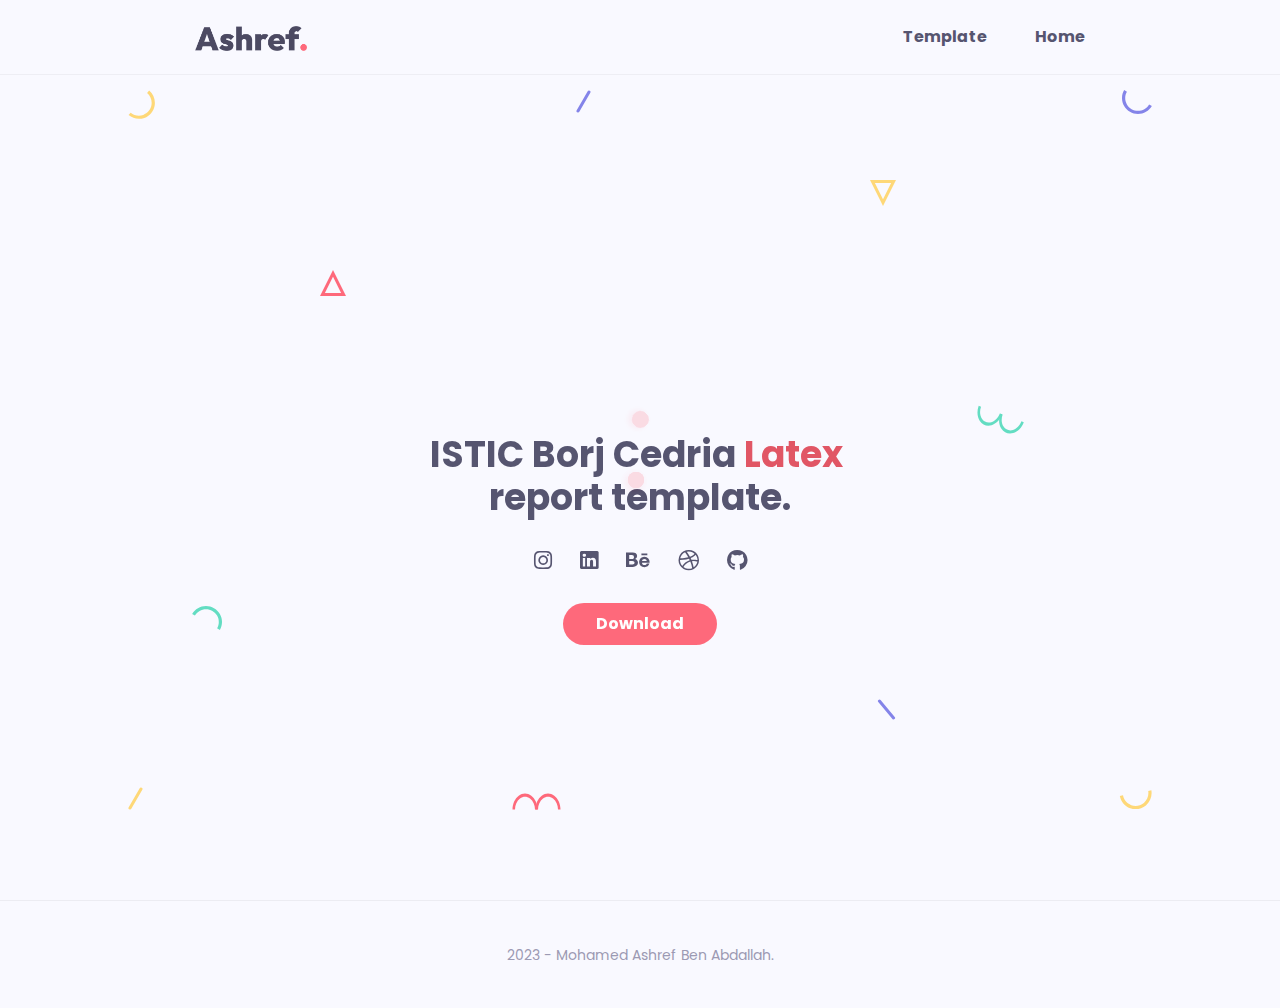
==== istic.html @ b1d351dc "Added link to latex template for istic students." ====
<!DOCTYPE html>
<html lang="en-US">
  <head>
    <meta http-equiv="Content-Type" content="text/html; charset=UTF-8" />
    <meta
      name="viewport"
      content="width=device-width, initial-scale=1, maximum-scale=1"
    />
    <link rel="shortcut icon" type="image/x-icon" href="./images/favicon.png" />

    <!-- Primary Meta Tags -->
    <title>Ashref - Creative developer & Graphic designer</title>
    <meta
      name="title"
      content="Ashref - Creative developer & Graphic designer"
    />
    <meta
      name="description"
      content="My name is Mohamed Ashref Ben Abdallah and I love creating visually stunning and user-friendly web experiences, with exceptional design."
    />

    <!-- Open Graph / Facebook -->
    <meta property="og:type" content="website" />
    <meta property="og:url" content="https://ashref.tn/" />
    <meta
      property="og:title"
      content="Ashref - Creative developer & Graphic designer"
    />
    <meta
      property="og:description"
      content="My name is Mohamed Ashref Ben Abdallah and I love creating visually stunning and user-friendly web experiences, with exceptional design."
    />
    <meta property="og:image" content="https://i.ibb.co/HCXt6bc/og.jpg" />
    <meta property="og:image:url" content="https://i.ibb.co/HCXt6bc/og.jpg" />
    <meta property="og:image:width" content="1200" />
    <meta property="og:image:height" content="614" />
    <!-- Twitter -->
    <meta name="twitter:card" content="summary_large_image" />
    <meta name="twitter:url" content="https://ashref.tn/" />
    <meta
      name="twitter:title"
      content="Ashref - Creative developer & Graphic designer"
    />
    <meta
      name="twitter:description"
      content="My name is Mohamed Ashref Ben Abdallah and I love creating visually stunning and user-friendly web experiences, with exceptional design."
    />
    <meta name="twitter:image:src" content="https://i.ibb.co/HCXt6bc/og.jpg" />

    <!-- STYLESHEETS -->
    <link
      rel="stylesheet"
      href="css/bootstrap.min.css"
      type="text/css"
      media="all"
    />
    <link rel="stylesheet" href="css/all.min.css" type="text/css" media="all" />
    <link
      rel="stylesheet"
      href="css/simple-line-icons.css"
      type="text/css"
      media="all"
    />
    <link rel="stylesheet" href="css/slick.css" type="text/css" media="all" />
    <link rel="stylesheet" href="css/animate.css" type="text/css" media="all" />
    <link
      rel="stylesheet"
      href="css/magnific-popup.css"
      type="text/css"
      media="all"
    />
    <link rel="stylesheet" href="css/style.css" type="text/css" media="all" />

    <!--[if lt IE 9]>
      <script src="https://oss.maxcdn.com/html5shiv/3.7.2/html5shiv.min.js"></script>
      <script src="https://oss.maxcdn.com/respond/1.4.2/respond.min.js"></script>
    <![endif]-->
  </head>

  <body>
    <!-- Preloader -->
    <div id="preloader" class="light">
      <div class="outer">
        <!-- Google Chrome -->
        <div class="infinityChrome">
          <div></div>
          <div></div>
          <div></div>
        </div>

        <!-- Safari and others -->
        <div class="infinity">
          <div>
            <span></span>
          </div>
          <div>
            <span></span>
          </div>
          <div>
            <span></span>
          </div>
        </div>
        <!-- Stuff -->
        <svg xmlns="http://www.w3.org/2000/svg" version="1.1" class="goo-outer">
          <defs>
            <filter id="goo">
              <feGaussianBlur
                in="SourceGraphic"
                stdDeviation="6"
                result="blur"
              />
              <feColorMatrix
                in="blur"
                values="1 0 0 0 0  0 1 0 0 0  0 0 1 0 0  0 0 0 18 -7"
                result="goo"
              />
              <feBlend in="SourceGraphic" in2="goo" />
            </filter>
          </defs>
        </svg>
      </div>
    </div>
    <!-- desktop header -->
    <header class="desktop-header-3 light fixed-top">
      <div class="container">
        <nav class="navbar navbar-expand-lg navbar-dark">
          <a class="navbar-brand" href="./index.html"
            ><img src="images/logo-dark.png" alt="Ashref."
          /></a>
          <button
            aria-controls="navbarNavDropdown"
            aria-expanded="false"
            aria-label="Toggle navigation"
            class="navbar-toggler"
            data-target="#navbarNavDropdown"
            data-toggle="collapse"
            type="button"
          >
            <span class="navbar-toggler-icon"></span>
          </button>
          <div class="collapse navbar-collapse" id="navbarNavDropdown">
            <ul class="navbar-nav ml-auto scrollspy">
              <li class="nav-item">
                <a class="nav-link" href="#home">Template</a>
              </li>
              <li class="nav-item">
                <a href="./index.html" class="nav-link">Home</a>
              </li>
            </ul>
          </div>
        </nav>
      </div>
    </header>

    <!-- main layout -->
    <main class="content-3">
      <!-- !section download -->
      <section id="home" class="home d-flex light align-items-center">
        <div class="container">
          <!-- intro -->
          <div class="intro">
            <!-- lottie animation here -->
            <iframe
              src="https://embed.lottiefiles.com/animation/76120"
              style="border: none; pointer-events: none"
            ></iframe>
            <!-- info -->
            <h1 class="">
              ISTIC Borj Cedria<mark class="text-danger bg-transparent"
                >Latex</mark
              >
              report template.
            </h1>

            <!-- social icons -->
            <ul class="social-icons light list-inline mb-0 mt-4">
              <li class="list-inline-item">
                <a
                  href="https://www.instagram.com/mohamedashrefbna/"
                  target="_blank"
                  ><i class="fab fa-instagram"></i
                ></a>
              </li>
              <li class="list-inline-item">
                <a
                  href="https://www.linkedin.com/in/mohamedashrefbna/"
                  target="_blank"
                  ><i class="fab fa-linkedin"></i
                ></a>
              </li>
              <li class="list-inline-item">
                <a
                  href="https://www.behance.net/mohamedAshrefBna"
                  target="_blank"
                  ><i class="fab fa-behance"></i
                ></a>
              </li>
              <li class="list-inline-item">
                <a href="https://dribbble.com/MohamedAshrefBna" target="_blank"
                  ><i class="fab fa-dribbble"></i
                ></a>
              </li>
              <li class="list-inline-item">
                <a href="https://github.com/Black-Spear" target="_blank"
                  ><i class="fab fa-github"></i
                ></a>
              </li>
            </ul>

            <!-- buttons -->
            <div class="mt-4">
              <a
                href="./images/Template-Rapport-ISTIC.zip"
                target="_blank"
                rel="noopener noreferrer"
                class="btn btn-default"
                >Download</a
              >
            </div>
          </div>

          <!-- !parallax layers -->
          <div class="parallax" data-relative-input="true">
            <svg
              width="27"
              height="29"
              data-depth="0.3"
              class="layer p1"
              xmlns="http://www.w3.org/2000/svg"
            >
              <path
                d="M21.15625.60099c4.37954 3.67487 6.46544 9.40612 5.47254 15.03526-.9929 5.62915-4.91339 10.30141-10.2846 12.25672-5.37122 1.9553-11.3776.89631-15.75715-2.77856l2.05692-2.45134c3.50315 2.93948 8.3087 3.78663 12.60572 2.22284 4.297-1.5638 7.43381-5.30209 8.22768-9.80537.79387-4.50328-.8749-9.08872-4.37803-12.02821L21.15625.60099z"
                fill="#FFD15C"
                fill-rule="evenodd"
              />
            </svg>

            <svg
              width="26"
              height="26"
              data-depth="0.2"
              class="layer p2"
              xmlns="http://www.w3.org/2000/svg"
            >
              <path
                d="M13 3.3541L2.42705 24.5h21.1459L13 3.3541z"
                stroke="#FF4C60"
                stroke-width="3"
                fill="none"
                fill-rule="evenodd"
              />
            </svg>

            <svg
              width="30"
              height="25"
              data-depth="0.3"
              class="layer p3"
              xmlns="http://www.w3.org/2000/svg"
            >
              <path
                d="M.1436 8.9282C3.00213 3.97706 8.2841.92763 14.00013.92796c5.71605.00032 10.9981 3.04992 13.85641 8 2.8583 4.95007 2.8584 11.0491-.00014 16.00024l-2.77128-1.6c2.28651-3.96036 2.28631-8.84002.00011-12.8002-2.2862-3.96017-6.5124-6.40017-11.08513-6.4-4.57271.00018-8.79872 2.43984-11.08524 6.4002l-2.77128-1.6z"
                fill="#44D7B6"
                fill-rule="evenodd"
              />
            </svg>

            <svg
              width="15"
              height="23"
              data-depth="0.6"
              class="layer p4"
              xmlns="http://www.w3.org/2000/svg"
            >
              <rect
                transform="rotate(30 9.86603 10.13397)"
                x="7"
                width="3"
                height="25"
                rx="1.5"
                fill="#FFD15C"
                fill-rule="evenodd"
              />
            </svg>

            <svg
              width="15"
              height="23"
              data-depth="0.2"
              class="layer p5"
              xmlns="http://www.w3.org/2000/svg"
            >
              <rect
                transform="rotate(30 9.86603 10.13397)"
                x="7"
                width="3"
                height="25"
                rx="1.5"
                fill="#6C6CE5"
                fill-rule="evenodd"
              />
            </svg>

            <svg
              width="49"
              height="17"
              data-depth="0.5"
              class="layer p6"
              xmlns="http://www.w3.org/2000/svg"
            >
              <g fill="#FF4C60" fill-rule="evenodd">
                <path
                  d="M.5 16.5c0-5.71709 2.3825-10.99895 6.25-13.8567 3.8675-2.85774 8.6325-2.85774 12.5 0C23.1175 5.50106 25.5 10.78292 25.5 16.5H23c0-4.57303-1.90625-8.79884-5-11.08535-3.09375-2.28652-6.90625-2.28652-10 0C4.90625 7.70116 3 11.92697 3 16.5H.5z"
                />
                <path
                  d="M23.5 16.5c0-5.71709 2.3825-10.99895 6.25-13.8567 3.8675-2.85774 8.6325-2.85774 12.5 0C46.1175 5.50106 48.5 10.78292 48.5 16.5H46c0-4.57303-1.90625-8.79884-5-11.08535-3.09375-2.28652-6.90625-2.28652-10 0-3.09375 2.28651-5 6.51232-5 11.08535h-2.5z"
                />
              </g>
            </svg>

            <svg
              width="26"
              height="26"
              data-depth="0.4"
              class="layer p7"
              xmlns="http://www.w3.org/2000/svg"
            >
              <path
                d="M13 22.6459L2.42705 1.5h21.1459L13 22.6459z"
                stroke="#FFD15C"
                stroke-width="3"
                fill="none"
                fill-rule="evenodd"
              />
            </svg>

            <svg
              width="19"
              height="21"
              data-depth="0.3"
              class="layer p8"
              xmlns="http://www.w3.org/2000/svg"
            >
              <rect
                transform="rotate(-40 6.25252 10.12626)"
                x="7"
                width="3"
                height="25"
                rx="1.5"
                fill="#6C6CE5"
                fill-rule="evenodd"
              />
            </svg>

            <svg
              width="30"
              height="25"
              data-depth="0.3"
              data-depth-y="-1.30"
              class="layer p9"
              xmlns="http://www.w3.org/2000/svg"
            >
              <path
                d="M29.8564 16.0718c-2.85854 4.95114-8.1405 8.00057-13.85654 8.00024-5.71605-.00032-10.9981-3.04992-13.85641-8-2.8583-4.95007-2.8584-11.0491.00014-16.00024l2.77128 1.6c-2.28651 3.96036-2.28631 8.84002-.00011 12.8002 2.2862 3.96017 6.5124 6.40017 11.08513 6.4 4.57271-.00018 8.79872-2.43984 11.08524-6.4002l2.77128 1.6z"
                fill="#6C6CE5"
                fill-rule="evenodd"
              />
            </svg>

            <svg
              width="47"
              height="29"
              data-depth="0.2"
              class="layer p10"
              xmlns="http://www.w3.org/2000/svg"
            >
              <g fill="#44D7B6" fill-rule="evenodd">
                <path
                  d="M46.78878 17.19094c-1.95535 5.3723-6.00068 9.52077-10.61234 10.8834-4.61167 1.36265-9.0893-.26708-11.74616-4.27524-2.65686-4.00817-3.08917-9.78636-1.13381-15.15866l2.34923.85505c-1.56407 4.29724-1.2181 8.92018.90705 12.12693 2.12514 3.20674 5.70772 4.5107 9.39692 3.4202 3.68921-1.0905 6.92581-4.40949 8.48988-8.70673l2.34923.85505z"
                />
                <path
                  d="M25.17585 9.32448c-1.95535 5.3723-6.00068 9.52077-10.61234 10.8834-4.61167 1.36264-9.0893-.26708-11.74616-4.27525C.16049 11.92447-.27182 6.14628 1.68354.77398l2.34923.85505c-1.56407 4.29724-1.2181 8.92018.90705 12.12692 2.12514 3.20675 5.70772 4.5107 9.39692 3.4202 3.68921-1.0905 6.92581-4.40948 8.48988-8.70672l2.34923.85505z"
                />
              </g>
            </svg>

            <svg
              width="33"
              height="20"
              data-depth="0.5"
              class="layer p11"
              xmlns="http://www.w3.org/2000/svg"
            >
              <path
                d="M32.36774.34317c.99276 5.63023-1.09332 11.3614-5.47227 15.03536-4.37895 3.67396-10.3855 4.73307-15.75693 2.77837C5.76711 16.2022 1.84665 11.53014.8539 5.8999l3.15139-.55567c.7941 4.50356 3.93083 8.24147 8.22772 9.8056 4.29688 1.56413 9.10275.71673 12.60554-2.2227C28.34133 9.98771 30.01045 5.4024 29.21635.89884l3.15139-.55567z"
                fill="#FFD15C"
                fill-rule="evenodd"
              />
            </svg>
          </div>
        </div>
      </section>

      <div class="spacer" data-height="96"></div>

      <footer class="footer light">
        <div class="container">
          <span class="copyright">2023 - Mohamed Ashref Ben Abdallah.</span>
        </div>
      </footer>
    </main>

    <!-- Go to top button -->
    <a href="javascript:" id="return-to-top"><i class="fas fa-arrow-up"></i></a>

    <!-- SCRIPTS -->
    <script src="js/jquery-1.12.3.min.js"></script>
    <script src="js/jquery.easing.min.js"></script>
    <script src="js/jquery.waypoints.min.js"></script>
    <script src="js/jquery.counterup.min.js"></script>
    <script src="js/popper.min.js"></script>
    <script src="js/bootstrap.min.js"></script>
    <script src="js/isotope.pkgd.min.js"></script>
    <script src="js/infinite-scroll.min.js"></script>
    <script src="js/imagesloaded.pkgd.min.js"></script>
    <script src="js/slick.min.js"></script>
    <script src="js/contact.js"></script>
    <script src="js/validator.js"></script>
    <script src="js/wow.min.js"></script>
    <script src="js/morphext.min.js"></script>
    <script src="js/parallax.min.js"></script>
    <script src="js/jquery.magnific-popup.min.js"></script>
    <script src="js/custom.js"></script>
  </body>
</html>
---- css/simple-line-icons.css ----
@font-face {
  font-family: 'simple-line-icons';
  src: url('../fonts/Simple-Line-Icons.eot?v=2.4.0');
  src: url('../fonts/Simple-Line-Icons.eot?v=2.4.0#iefix') format('embedded-opentype'), url('../fonts/Simple-Line-Icons.woff2?v=2.4.0') format('woff2'), url('../fonts/Simple-Line-Icons.ttf?v=2.4.0') format('truetype'), url('../fonts/Simple-Line-Icons.woff?v=2.4.0') format('woff'), url('../fonts/Simple-Line-Icons.svg?v=2.4.0#simple-line-icons') format('svg');
  font-weight: normal;
  font-style: normal;
}
/*
 Use the following CSS code if you want to have a class per icon.
 Instead of a list of all class selectors, you can use the generic [class*="icon-"] selector, but it's slower:
*/
.icon-user,
.icon-people,
.icon-user-female,
.icon-user-follow,
.icon-user-following,
.icon-user-unfollow,
.icon-login,
.icon-logout,
.icon-emotsmile,
.icon-phone,
.icon-call-end,
.icon-call-in,
.icon-call-out,
.icon-map,
.icon-location-pin,
.icon-direction,
.icon-directions,
.icon-compass,
.icon-layers,
.icon-menu,
.icon-list,
.icon-options-vertical,
.icon-options,
.icon-arrow-down,
.icon-arrow-left,
.icon-arrow-right,
.icon-arrow-up,
.icon-arrow-up-circle,
.icon-arrow-left-circle,
.icon-arrow-right-circle,
.icon-arrow-down-circle,
.icon-check,
.icon-clock,
.icon-plus,
.icon-minus,
.icon-close,
.icon-event,
.icon-exclamation,
.icon-organization,
.icon-trophy,
.icon-screen-smartphone,
.icon-screen-desktop,
.icon-plane,
.icon-notebook,
.icon-mustache,
.icon-mouse,
.icon-magnet,
.icon-energy,
.icon-disc,
.icon-cursor,
.icon-cursor-move,
.icon-crop,
.icon-chemistry,
.icon-speedometer,
.icon-shield,
.icon-screen-tablet,
.icon-magic-wand,
.icon-hourglass,
.icon-graduation,
.icon-ghost,
.icon-game-controller,
.icon-fire,
.icon-eyeglass,
.icon-envelope-open,
.icon-envelope-letter,
.icon-bell,
.icon-badge,
.icon-anchor,
.icon-wallet,
.icon-vector,
.icon-speech,
.icon-puzzle,
.icon-printer,
.icon-present,
.icon-playlist,
.icon-pin,
.icon-picture,
.icon-handbag,
.icon-globe-alt,
.icon-globe,
.icon-folder-alt,
.icon-folder,
.icon-film,
.icon-feed,
.icon-drop,
.icon-drawer,
.icon-docs,
.icon-doc,
.icon-diamond,
.icon-cup,
.icon-calculator,
.icon-bubbles,
.icon-briefcase,
.icon-book-open,
.icon-basket-loaded,
.icon-basket,
.icon-bag,
.icon-action-undo,
.icon-action-redo,
.icon-wrench,
.icon-umbrella,
.icon-trash,
.icon-tag,
.icon-support,
.icon-frame,
.icon-size-fullscreen,
.icon-size-actual,
.icon-shuffle,
.icon-share-alt,
.icon-share,
.icon-rocket,
.icon-question,
.icon-pie-chart,
.icon-pencil,
.icon-note,
.icon-loop,
.icon-home,
.icon-grid,
.icon-graph,
.icon-microphone,
.icon-music-tone-alt,
.icon-music-tone,
.icon-earphones-alt,
.icon-earphones,
.icon-equalizer,
.icon-like,
.icon-dislike,
.icon-control-start,
.icon-control-rewind,
.icon-control-play,
.icon-control-pause,
.icon-control-forward,
.icon-control-end,
.icon-volume-1,
.icon-volume-2,
.icon-volume-off,
.icon-calendar,
.icon-bulb,
.icon-chart,
.icon-ban,
.icon-bubble,
.icon-camrecorder,
.icon-camera,
.icon-cloud-download,
.icon-cloud-upload,
.icon-envelope,
.icon-eye,
.icon-flag,
.icon-heart,
.icon-info,
.icon-key,
.icon-link,
.icon-lock,
.icon-lock-open,
.icon-magnifier,
.icon-magnifier-add,
.icon-magnifier-remove,
.icon-paper-clip,
.icon-paper-plane,
.icon-power,
.icon-refresh,
.icon-reload,
.icon-settings,
.icon-star,
.icon-symbol-female,
.icon-symbol-male,
.icon-target,
.icon-credit-card,
.icon-paypal,
.icon-social-tumblr,
.icon-social-twitter,
.icon-social-facebook,
.icon-social-instagram,
.icon-social-linkedin,
.icon-social-pinterest,
.icon-social-github,
.icon-social-google,
.icon-social-reddit,
.icon-social-skype,
.icon-social-dribbble,
.icon-social-behance,
.icon-social-foursqare,
.icon-social-soundcloud,
.icon-social-spotify,
.icon-social-stumbleupon,
.icon-social-youtube,
.icon-social-dropbox,
.icon-social-vkontakte,
.icon-social-steam {
  font-family: 'simple-line-icons';
  speak: none;
  font-style: normal;
  font-weight: normal;
  font-variant: normal;
  text-transform: none;
  line-height: 1;
  /* Better Font Rendering =========== */
  -webkit-font-smoothing: antialiased;
  -moz-osx-font-smoothing: grayscale;
}
.icon-user:before {
  content: "\e005";
}
.icon-people:before {
  content: "\e001";
}
.icon-user-female:before {
  content: "\e000";
}
.icon-user-follow:before {
  content: "\e002";
}
.icon-user-following:before {
  content: "\e003";
}
.icon-user-unfollow:before {
  content: "\e004";
}
.icon-login:before {
  content: "\e066";
}
.icon-logout:before {
  content: "\e065";
}
.icon-emotsmile:before {
  content: "\e021";
}
.icon-phone:before {
  content: "\e600";
}
.icon-call-end:before {
  content: "\e048";
}
.icon-call-in:before {
  content: "\e047";
}
.icon-call-out:before {
  content: "\e046";
}
.icon-map:before {
  content: "\e033";
}
.icon-location-pin:before {
  content: "\e096";
}
.icon-direction:before {
  content: "\e042";
}
.icon-directions:before {
  content: "\e041";
}
.icon-compass:before {
  content: "\e045";
}
.icon-layers:before {
  content: "\e034";
}
.icon-menu:before {
  content: "\e601";
}
.icon-list:before {
  content: "\e067";
}
.icon-options-vertical:before {
  content: "\e602";
}
.icon-options:before {
  content: "\e603";
}
.icon-arrow-down:before {
  content: "\e604";
}
.icon-arrow-left:before {
  content: "\e605";
}
.icon-arrow-right:before {
  content: "\e606";
}
.icon-arrow-up:before {
  content: "\e607";
}
.icon-arrow-up-circle:before {
  content: "\e078";
}
.icon-arrow-left-circle:before {
  content: "\e07a";
}
.icon-arrow-right-circle:before {
  content: "\e079";
}
.icon-arrow-down-circle:before {
  content: "\e07b";
}
.icon-check:before {
  content: "\e080";
}
.icon-clock:before {
  content: "\e081";
}
.icon-plus:before {
  content: "\e095";
}
.icon-minus:before {
  content: "\e615";
}
.icon-close:before {
  content: "\e082";
}
.icon-event:before {
  content: "\e619";
}
.icon-exclamation:before {
  content: "\e617";
}
.icon-organization:before {
  content: "\e616";
}
.icon-trophy:before {
  content: "\e006";
}
.icon-screen-smartphone:before {
  content: "\e010";
}
.icon-screen-desktop:before {
  content: "\e011";
}
.icon-plane:before {
  content: "\e012";
}
.icon-notebook:before {
  content: "\e013";
}
.icon-mustache:before {
  content: "\e014";
}
.icon-mouse:before {
  content: "\e015";
}
.icon-magnet:before {
  content: "\e016";
}
.icon-energy:before {
  content: "\e020";
}
.icon-disc:before {
  content: "\e022";
}
.icon-cursor:before {
  content: "\e06e";
}
.icon-cursor-move:before {
  content: "\e023";
}
.icon-crop:before {
  content: "\e024";
}
.icon-chemistry:before {
  content: "\e026";
}
.icon-speedometer:before {
  content: "\e007";
}
.icon-shield:before {
  content: "\e00e";
}
.icon-screen-tablet:before {
  content: "\e00f";
}
.icon-magic-wand:before {
  content: "\e017";
}
.icon-hourglass:before {
  content: "\e018";
}
.icon-graduation:before {
  content: "\e019";
}
.icon-ghost:before {
  content: "\e01a";
}
.icon-game-controller:before {
  content: "\e01b";
}
.icon-fire:before {
  content: "\e01c";
}
.icon-eyeglass:before {
  content: "\e01d";
}
.icon-envelope-open:before {
  content: "\e01e";
}
.icon-envelope-letter:before {
  content: "\e01f";
}
.icon-bell:before {
  content: "\e027";
}
.icon-badge:before {
  content: "\e028";
}
.icon-anchor:before {
  content: "\e029";
}
.icon-wallet:before {
  content: "\e02a";
}
.icon-vector:before {
  content: "\e02b";
}
.icon-speech:before {
  content: "\e02c";
}
.icon-puzzle:before {
  content: "\e02d";
}
.icon-printer:before {
  content: "\e02e";
}
.icon-present:before {
  content: "\e02f";
}
.icon-playlist:before {
  content: "\e030";
}
.icon-pin:before {
  content: "\e031";
}
.icon-picture:before {
  content: "\e032";
}
.icon-handbag:before {
  content: "\e035";
}
.icon-globe-alt:before {
  content: "\e036";
}
.icon-globe:before {
  content: "\e037";
}
.icon-folder-alt:before {
  content: "\e039";
}
.icon-folder:before {
  content: "\e089";
}
.icon-film:before {
  content: "\e03a";
}
.icon-feed:before {
  content: "\e03b";
}
.icon-drop:before {
  content: "\e03e";
}
.icon-drawer:before {
  content: "\e03f";
}
.icon-docs:before {
  content: "\e040";
}
.icon-doc:before {
  content: "\e085";
}
.icon-diamond:before {
  content: "\e043";
}
.icon-cup:before {
  content: "\e044";
}
.icon-calculator:before {
  content: "\e049";
}
.icon-bubbles:before {
  content: "\e04a";
}
.icon-briefcase:before {
  content: "\e04b";
}
.icon-book-open:before {
  content: "\e04c";
}
.icon-basket-loaded:before {
  content: "\e04d";
}
.icon-basket:before {
  content: "\e04e";
}
.icon-bag:before {
  content: "\e04f";
}
.icon-action-undo:before {
  content: "\e050";
}
.icon-action-redo:before {
  content: "\e051";
}
.icon-wrench:before {
  content: "\e052";
}
.icon-umbrella:before {
  content: "\e053";
}
.icon-trash:before {
  content: "\e054";
}
.icon-tag:before {
  content: "\e055";
}
.icon-support:before {
  content: "\e056";
}
.icon-frame:before {
  content: "\e038";
}
.icon-size-fullscreen:before {
  content: "\e057";
}
.icon-size-actual:before {
  content: "\e058";
}
.icon-shuffle:before {
  content: "\e059";
}
.icon-share-alt:before {
  content: "\e05a";
}
.icon-share:before {
  content: "\e05b";
}
.icon-rocket:before {
  content: "\e05c";
}
.icon-question:before {
  content: "\e05d";
}
.icon-pie-chart:before {
  content: "\e05e";
}
.icon-pencil:before {
  content: "\e05f";
}
.icon-note:before {
  content: "\e060";
}
.icon-loop:before {
  content: "\e064";
}
.icon-home:before {
  content: "\e069";
}
.icon-grid:before {
  content: "\e06a";
}
.icon-graph:before {
  content: "\e06b";
}
.icon-microphone:before {
  content: "\e063";
}
.icon-music-tone-alt:before {
  content: "\e061";
}
.icon-music-tone:before {
  content: "\e062";
}
.icon-earphones-alt:before {
  content: "\e03c";
}
.icon-earphones:before {
  content: "\e03d";
}
.icon-equalizer:before {
  content: "\e06c";
}
.icon-like:before {
  content: "\e068";
}
.icon-dislike:before {
  content: "\e06d";
}
.icon-control-start:before {
  content: "\e06f";
}
.icon-control-rewind:before {
  content: "\e070";
}
.icon-control-play:before {
  content: "\e071";
}
.icon-control-pause:before {
  content: "\e072";
}
.icon-control-forward:before {
  content: "\e073";
}
.icon-control-end:before {
  content: "\e074";
}
.icon-volume-1:before {
  content: "\e09f";
}
.icon-volume-2:before {
  content: "\e0a0";
}
.icon-volume-off:before {
  content: "\e0a1";
}
.icon-calendar:before {
  content: "\e075";
}
.icon-bulb:before {
  content: "\e076";
}
.icon-chart:before {
  content: "\e077";
}
.icon-ban:before {
  content: "\e07c";
}
.icon-bubble:before {
  content: "\e07d";
}
.icon-camrecorder:before {
  content: "\e07e";
}
.icon-camera:before {
  content: "\e07f";
}
.icon-cloud-download:before {
  content: "\e083";
}
.icon-cloud-upload:before {
  content: "\e084";
}
.icon-envelope:before {
  content: "\e086";
}
.icon-eye:before {
  content: "\e087";
}
.icon-flag:before {
  content: "\e088";
}
.icon-heart:before {
  content: "\e08a";
}
.icon-info:before {
  content: "\e08b";
}
.icon-key:before {
  content: "\e08c";
}
.icon-link:before {
  content: "\e08d";
}
.icon-lock:before {
  content: "\e08e";
}
.icon-lock-open:before {
  content: "\e08f";
}
.icon-magnifier:before {
  content: "\e090";
}
.icon-magnifier-add:before {
  content: "\e091";
}
.icon-magnifier-remove:before {
  content: "\e092";
}
.icon-paper-clip:before {
  content: "\e093";
}
.icon-paper-plane:before {
  content: "\e094";
}
.icon-power:before {
  content: "\e097";
}
.icon-refresh:before {
  content: "\e098";
}
.icon-reload:before {
  content: "\e099";
}
.icon-settings:before {
  content: "\e09a";
}
.icon-star:before {
  content: "\e09b";
}
.icon-symbol-female:before {
  content: "\e09c";
}
.icon-symbol-male:before {
  content: "\e09d";
}
.icon-target:before {
  content: "\e09e";
}
.icon-credit-card:before {
  content: "\e025";
}
.icon-paypal:before {
  content: "\e608";
}
.icon-social-tumblr:before {
  content: "\e00a";
}
.icon-social-twitter:before {
  content: "\e009";
}
.icon-social-facebook:before {
  content: "\e00b";
}
.icon-social-instagram:before {
  content: "\e609";
}
.icon-social-linkedin:before {
  content: "\e60a";
}
.icon-social-pinterest:before {
  content: "\e60b";
}
.icon-social-github:before {
  content: "\e60c";
}
.icon-social-google:before {
  content: "\e60d";
}
.icon-social-reddit:before {
  content: "\e60e";
}
.icon-social-skype:before {
  content: "\e60f";
}
.icon-social-dribbble:before {
  content: "\e00d";
}
.icon-social-behance:before {
  content: "\e610";
}
.icon-social-foursqare:before {
  content: "\e611";
}
.icon-social-soundcloud:before {
  content: "\e612";
}
.icon-social-spotify:before {
  content: "\e613";
}
.icon-social-stumbleupon:before {
  content: "\e614";
}
.icon-social-youtube:before {
  content: "\e008";
}
.icon-social-dropbox:before {
  content: "\e00c";
}
.icon-social-vkontakte:before {
  content: "\e618";
}
.icon-social-steam:before {
  content: "\e620";
}
---- css/style.css ----
@charset "UTF-8";
@import url("https://fonts.googleapis.com/css2?family=Poppins:ital,wght@0,100;0,200;0,300;0,400;0,500;0,600;0,700;0,800;0,900;1,100;1,200;1,300;1,400;1,500;1,600;1,700;1,800;1,900&display=swap");
@import url("https://fonts.googleapis.com/css?family=Rubik:300,300i,400,400i,500,500i,700,700i,900,900i&display=swap&subset=cyrillic");

/*=================================================================*/
/*                      BASE                              
/*=================================================================*/
* {
  margin: 0;
  padding: 0;
}

html {
  margin: 0 !important;
  overflow: auto !important;
}

body {
  color: #5e5c7f;
  background-color: #f9f9ff;
  font-family: "Poppins", sans-serif !important;
  font-size: 16px;
  line-height: 1.7;
  overflow-x: hidden;
  -webkit-font-smoothing: antialiased;
  -moz-osx-font-smoothing: grayscale;
}

img {
  max-width: 100%;
  height: auto;
}

.text-center {
  text-align: center;
}

.text-left {
  text-align: left;
}

.text-right {
  text-align: right;
}

.relative {
  position: relative;
}

/*=================================================================*/
/*                      TYPOGRAPHY                              
/*=================================================================*/
h1,
h2,
h3,
h4,
h5,
h6 {
  color: #454360;
  font-family: "Poppins", sans-serif;
  font-weight: 700;
  margin: 20px 0;
}

h1 {
  font-size: 36px;
}

h2 {
  font-size: 28px;
}

h3 {
  font-size: 24px;
}

h4 {
  font-size: 18px;
}

a {
  color: #ff4c60;
  outline: 0;
  -webkit-transition: all 0.3s ease-in-out;
  -moz-transition: all 0.3s ease-in-out;
  transition: all 0.3s ease-in-out;
}
a:hover {
  color: #353353;
  text-decoration: none;
}
a:focus {
  outline: 0;
}

blockquote {
  padding: 20px 20px;
  margin: 0 0 20px;
  font-size: 16px;
  background: #f7f7f7;
  border-radius: 10px;
}

blockquote p {
  line-height: 1.6;
}

/* === Pre === */
pre {
  display: block;
  padding: 9.5px;
  margin: 0 0 10px;
  font-size: 13px;
  line-height: 1.42857143;
  color: #333;
  word-break: break-all;
  word-wrap: break-word;
  background-color: #f5f5f5;
  border: 1px solid #ccc;
  border-radius: 0;
}

/*=================================================================*/
/*                      PRELOADER                              
/*=================================================================*/
.infinity {
  width: 120px;
  height: 60px;
  position: relative;
}
.infinity div,
.infinity span {
  position: absolute;
}
.infinity div {
  top: 0;
  left: 50%;
  width: 60px;
  height: 60px;
  animation: rotate 6.9s linear infinite;
}
.infinity div span {
  left: -8px;
  top: 50%;
  margin: -8px 0 0 0;
  width: 16px;
  height: 16px;
  display: block;
  background: #ff4c60;
  box-shadow: 2px 2px 8px rgba(255, 76, 96, 0.09);
  border-radius: 50%;
  transform: rotate(90deg);
  animation: move 6.9s linear infinite;
}
.infinity div span:before,
.infinity div span:after {
  content: "";
  position: absolute;
  display: block;
  border-radius: 50%;
  width: 14px;
  height: 14px;
  background: inherit;
  top: 50%;
  left: 50%;
  margin: -7px 0 0 -7px;
  box-shadow: inherit;
}
.infinity div span:before {
  animation: drop1 0.8s linear infinite;
}
.infinity div span:after {
  animation: drop2 0.8s linear infinite 0.4s;
}
.infinity div:nth-child(2) {
  animation-delay: -2.3s;
}
.infinity div:nth-child(2) span {
  animation-delay: -2.3s;
}
.infinity div:nth-child(3) {
  animation-delay: -4.6s;
}
.infinity div:nth-child(3) span {
  animation-delay: -4.6s;
}

.infinityChrome {
  width: 128px;
  height: 60px;
}
.infinityChrome div {
  position: absolute;
  width: 16px;
  height: 16px;
  background: #ff4c60;
  box-shadow: 2px 2px 8px rgba(255, 76, 96, 0.09);
  border-radius: 50%;
  animation: moveSvg 6.9s linear infinite;
  -webkit-filter: url(#goo);
  filter: url(#goo);
  transform: scaleX(-1);
  offset-path: path(
    "M64.3636364,29.4064278 C77.8909091,43.5203348 84.4363636,56 98.5454545,56 C112.654545,56 124,44.4117395 124,30.0006975 C124,15.5896556 112.654545,3.85282763 98.5454545,4.00139508 C84.4363636,4.14996252 79.2,14.6982509 66.4,29.4064278 C53.4545455,42.4803627 43.5636364,56 29.4545455,56 C15.3454545,56 4,44.4117395 4,30.0006975 C4,15.5896556 15.3454545,4.00139508 29.4545455,4.00139508 C43.5636364,4.00139508 53.1636364,17.8181672 64.3636364,29.4064278 Z"
  );
}
.infinityChrome div:before,
.infinityChrome div:after {
  content: "";
  position: absolute;
  display: block;
  border-radius: 50%;
  width: 14px;
  height: 14px;
  background: inherit;
  top: 50%;
  left: 50%;
  margin: -7px 0 0 -7px;
  box-shadow: inherit;
}
.infinityChrome div:before {
  animation: drop1 0.8s linear infinite;
}
.infinityChrome div:after {
  animation: drop2 0.8s linear infinite 0.4s;
}
.infinityChrome div:nth-child(2) {
  animation-delay: -2.3s;
}
.infinityChrome div:nth-child(3) {
  animation-delay: -4.6s;
}

@keyframes moveSvg {
  0% {
    offset-distance: 0%;
  }
  25% {
    background: #6c6ce5;
  }
  75% {
    background: #ffd15c;
  }
  100% {
    offset-distance: 100%;
  }
}
@keyframes rotate {
  50% {
    transform: rotate(360deg);
    margin-left: 0;
  }
  50.0001%,
  100% {
    margin-left: -60px;
  }
}
@keyframes move {
  0%,
  50% {
    left: -8px;
  }
  25% {
    background: #ffd15c;
  }
  75% {
    background: #6c6ce5;
  }
  50.0001%,
  100% {
    left: auto;
    right: -8px;
  }
}
@keyframes drop1 {
  100% {
    transform: translate(32px, 8px) scale(0);
  }
}
@keyframes drop2 {
  0% {
    transform: translate(0, 0) scale(0.9);
  }
  100% {
    transform: translate(32px, -8px) scale(0);
  }
}
#preloader {
  background: #353353;
  height: 100%;
  position: fixed;
  width: 100%;
  z-index: 1031;
}
#preloader .outer {
  position: absolute;
  top: 50%;
  left: 50%;
  transform: translate(-50%, -50%);
}
#preloader.light {
  background: #f9f9ff;
}

.goo-outer {
  display: none;
}

/*=================================================================*/
/*                      HEADER                              
/*=================================================================*/
header.desktop-header-1 {
  color: #fff;
  border-right: solid 1px rgba(255, 255, 255, 0.1);
  background: #353353;
  padding: 50px 40px 40px;
  position: fixed;
  left: 0;
  overflow-y: auto;
  overflow-x: hidden;
  height: 100vh;
  min-height: 100vh;
  top: 0;
  width: 290px;
  z-index: 1;
  -webkit-transform: translateX(0);
  -moz-transform: translateX(0);
  -ms-transform: translateX(0);
  -o-transform: translateX(0);
  transform: translateX(0);
  -webkit-transition: all 0.3s ease-in-out;
  -moz-transition: all 0.3s ease-in-out;
  transition: all 0.3s ease-in-out;
  /* === Vertical Menu === */
  /* === Submenu === */
}
header.desktop-header-1.open {
  -webkit-transform: translateX(0);
  -moz-transform: translateX(0);
  -ms-transform: translateX(0);
  -o-transform: translateX(0);
  transform: translateX(0);
}
header.desktop-header-1 .vertical-menu {
  list-style: none;
  padding: 0;
  margin-bottom: 130px;
  margin-top: 130px;
}
header.desktop-header-1 .vertical-menu li.openmenu > a {
  color: #000;
}
header.desktop-header-1 .vertical-menu li.openmenu .switch {
  -webkit-transform: rotate(45deg);
  -moz-transform: rotate(45deg);
  -ms-transform: rotate(45deg);
  -o-transform: rotate(45deg);
  transform: rotate(45deg);
}
header.desktop-header-1 .vertical-menu li {
  padding: 8px 0;
  position: relative;
  list-style: none;
  -webkit-transition: all 0.2s ease-in-out;
  -moz-transition: all 0.2s ease-in-out;
  transition: all 0.2s ease-in-out;
}
header.desktop-header-1 .vertical-menu li a:hover {
  color: #ffd15c;
}
header.desktop-header-1 .vertical-menu li i {
  color: #ffd15c;
  margin-right: 20px;
}
header.desktop-header-1 .vertical-menu li .switch {
  font-size: 30px;
  display: inline-block;
  padding: 0 14px;
  line-height: 1;
  cursor: pointer;
  color: #000;
  position: absolute;
  top: 24px;
  -webkit-transform: rotate(0deg);
  -moz-transform: rotate(0deg);
  -ms-transform: rotate(0deg);
  -o-transform: rotate(0deg);
  transform: rotate(0deg);
  -webkit-transition: all 0.2s ease-in-out;
  -moz-transition: all 0.2s ease-in-out;
  transition: all 0.2s ease-in-out;
  -webkit-backface-visibility: hidden;
}
header.desktop-header-1 .vertical-menu li a {
  color: #fff;
  font-family: "Poppins", sans-serif;
  font-size: 16px;
  font-weight: 700;
  width: 100%;
  text-decoration: none;
  position: relative;
}
header.desktop-header-1 .vertical-menu li a.nav-link {
  display: initial;
  padding: 0;
}
header.desktop-header-1 .vertical-menu li .nav-link.active {
  color: #ffd15c;
}
header.desktop-header-1 .submenu {
  display: none;
  padding: 0;
}
header.desktop-header-1 .submenu li a {
  color: #000;
  font-size: 18px;
  font-weight: 700;
}
header.desktop-header-1 .submenu li a:after {
  height: 3px;
}
header.desktop-header-1 .submenu li a:hover:after {
  width: 100%;
  height: 3px;
}
header.desktop-header-1 .submenu li a:hover {
  color: #000;
}
header.desktop-header-1 .footer {
  margin-top: auto;
}
header.desktop-header-1 .copyright {
  color: #9c9ab3;
  font-size: 14px;
}
header.desktop-header-1.light {
  background: #f9f9ff;
  border-right: solid 1px rgba(0, 0, 0, 0.05);
}
header.desktop-header-1.light .vertical-menu li .nav-link.active {
  color: #ff4c60;
}
header.desktop-header-1.light .vertical-menu li a {
  color: #353353;
}
header.desktop-header-1.light .vertical-menu li a:hover {
  color: #ff4c60;
}
header.desktop-header-1.light .vertical-menu li i {
  color: #ff4c60;
}

header.desktop-header-2 {
  color: #fff;
  border-right: solid 1px rgba(255, 255, 255, 0.1);
  background: #353353;
  padding: 40px;
  position: fixed;
  left: 0;
  overflow-y: auto;
  overflow-x: hidden;
  height: 100vh;
  min-height: 100vh;
  top: 0;
  width: 110px;
  z-index: 1;
  -webkit-transform: translateX(0);
  -moz-transform: translateX(0);
  -ms-transform: translateX(0);
  -o-transform: translateX(0);
  transform: translateX(0);
  -webkit-transition: all 0.3s ease-in-out;
  -moz-transition: all 0.3s ease-in-out;
  transition: all 0.3s ease-in-out;
  /* === Vertical Menu === */
}
header.desktop-header-2.open {
  -webkit-transform: translateX(0);
  -moz-transform: translateX(0);
  -ms-transform: translateX(0);
  -o-transform: translateX(0);
  transform: translateX(0);
}
header.desktop-header-2 .vertical-menu {
  list-style: none;
  padding: 0;
  margin-top: 100px;
  margin-bottom: 0;
}
header.desktop-header-2 .vertical-menu li.openmenu > a {
  color: #000;
}
header.desktop-header-2 .vertical-menu li.openmenu .switch {
  -webkit-transform: rotate(45deg);
  -moz-transform: rotate(45deg);
  -ms-transform: rotate(45deg);
  -o-transform: rotate(45deg);
  transform: rotate(45deg);
}
header.desktop-header-2 .vertical-menu li {
  padding: 8px 0;
  position: relative;
  list-style: none;
  -webkit-transition: all 0.2s ease-in-out;
  -moz-transition: all 0.2s ease-in-out;
  transition: all 0.2s ease-in-out;
}
header.desktop-header-2 .vertical-menu li a:hover {
  color: #ffd15c;
}
header.desktop-header-2 .vertical-menu li a:hover i {
  color: #ffd15c;
  opacity: 1;
}
header.desktop-header-2 .vertical-menu li i {
  color: #fff;
  margin-right: 20px;
  opacity: 0.4;
  -webkit-transition: all 0.3s ease-in-out;
  -moz-transition: all 0.3s ease-in-out;
  transition: all 0.3s ease-in-out;
}
header.desktop-header-2 .vertical-menu li a {
  color: #fff;
  font-family: "Poppins", sans-serif;
  font-size: 24px;
  font-weight: 700;
  width: 100%;
  text-decoration: none;
  position: relative;
}
header.desktop-header-2 .vertical-menu li a.nav-link {
  display: initial;
  padding: 0;
}
header.desktop-header-2 .vertical-menu li .nav-link.active {
  color: #ffd15c;
}
header.desktop-header-2 .vertical-menu li .nav-link.active i {
  color: #ffd15c;
  opacity: 1;
}
header.desktop-header-2 .footer {
  margin-top: auto;
  position: relative;
}
header.desktop-header-2 .copyright {
  color: #9c9ab3;
  font-size: 14px;
  transform: rotate(-180deg);
  writing-mode: vertical-rl;
  white-space: nowrap;
  display: inline-block;
  overflow: visible;
}
header.desktop-header-2.light {
  background: #f9f9ff;
  border-right: solid 1px rgba(0, 0, 0, 0.05);
}
header.desktop-header-2.light .vertical-menu li i {
  color: #353353;
  opacity: 1;
}

header.mobile-header-1 {
  background: #353353;
  display: none;
  padding: 10px 0;
  -webkit-transition: all 0.3s ease-in-out;
  -moz-transition: all 0.3s ease-in-out;
  transition: all 0.3s ease-in-out;
}
header.mobile-header-1.open {
  -webkit-transform: translateX(290px);
  -moz-transform: translateX(290px);
  -ms-transform: translateX(290px);
  -o-transform: translateX(290px);
  transform: translateX(290px);
}
header.mobile-header-1 .menu-icon button {
  background: transparent;
  border: 0;
  cursor: pointer;
  outline: 0;
  height: 33px;
  width: 33px;
}
header.mobile-header-1 .menu-icon span {
  display: block;
  background: #fff;
  border-radius: 5px;
  height: 4px;
  position: relative;
  width: 30px;
}
header.mobile-header-1 .menu-icon span:before {
  content: "";
  display: block;
  background: #fff;
  border-radius: 5px;
  height: 4px;
  top: -10px;
  position: absolute;
  width: 30px;
}
header.mobile-header-1 .menu-icon span:after {
  content: "";
  display: block;
  background: #fff;
  border-radius: 5px;
  height: 4px;
  top: 10px;
  position: absolute;
  width: 30px;
}
header.mobile-header-1 .site-logo {
  display: inline-block;
}
header.mobile-header-1 .site-logo img {
  max-height: 30px;
}
header.mobile-header-1.light {
  background: #f9f9ff;
}
header.mobile-header-1.light .menu-icon span {
  background: #353353;
}
header.mobile-header-1.light .menu-icon span:before,
header.mobile-header-1.light .menu-icon span:after {
  background: #353353;
}

header.mobile-header-2 {
  background: #353353;
  display: none;
  padding: 10px 0;
  -webkit-transition: all 0.3s ease-in-out;
  -moz-transition: all 0.3s ease-in-out;
  transition: all 0.3s ease-in-out;
}
header.mobile-header-2.open {
  -webkit-transform: translateX(110px);
  -moz-transform: translateX(110px);
  -ms-transform: translateX(110px);
  -o-transform: translateX(110px);
  transform: translateX(110px);
}
header.mobile-header-2 .menu-icon button {
  background: transparent;
  border: 0;
  cursor: pointer;
  outline: 0;
  height: 33px;
  width: 33px;
}
header.mobile-header-2 .menu-icon span {
  display: block;
  background: #fff;
  border-radius: 5px;
  height: 4px;
  position: relative;
  width: 30px;
}
header.mobile-header-2 .menu-icon span:before {
  content: "";
  display: block;
  background: #fff;
  border-radius: 5px;
  height: 4px;
  top: -10px;
  position: absolute;
  width: 30px;
}
header.mobile-header-2 .menu-icon span:after {
  content: "";
  display: block;
  background: #fff;
  border-radius: 5px;
  height: 4px;
  top: 10px;
  position: absolute;
  width: 30px;
}
header.mobile-header-2 .site-logo {
  display: inline-block;
}
header.mobile-header-2 .site-logo img {
  max-height: 30px;
}

.desktop-header-3 {
  background: #353353;
  padding: 20px 0;
  border-bottom: solid 1px rgba(255, 255, 255, 0.1);
}
.desktop-header-3 .navbar {
  padding: 0;
}
.desktop-header-3 .navbar-brand {
  padding-top: 0;
  padding-bottom: 0;
  width: 7rem;
}
.desktop-header-3 .navbar-dark .navbar-nav .nav-link {
  color: #fff;
}
.desktop-header-3 .nav-link {
  font-size: 16px;
  font-weight: 700;
  padding: 0;
}
.desktop-header-3 .nav-link.active {
  color: #ffd15c !important;
}
.desktop-header-3 .nav-link:hover {
  color: #ffd15c !important;
}
.desktop-header-3 .dropdown-menu {
  position: absolute;
  top: 100%;
  left: 0;
  z-index: 1000;
  float: left;
  min-width: 10rem;
  padding: 0.5rem 0;
  margin: 0.125rem 0 0;
  font-size: 1rem;
  color: #212529;
  text-align: left;
  list-style: none;
  background-color: #fff;
  background-clip: padding-box;
  border: 0;
  border-radius: 0.25rem;
}
.desktop-header-3 button.navbar-toggler:focus {
  outline: 0;
  outline: 0;
}
.desktop-header-3 .navbar-nav li:not(:last-child) {
  padding-right: 3rem;
}
@media (min-width: 992px) {
  .desktop-header-3 .navbar-expand-lg .navbar-nav .nav-link {
    padding-right: 0;
    padding-left: 0;
  }
}
.desktop-header-3.light {
  background: #f9f9ff;
  border-bottom: solid 1px rgba(0, 0, 0, 0.05);
}
.desktop-header-3.light .navbar-dark .navbar-nav .nav-link {
  color: #353353;
}

/*=================================================================*/
/*                      SECTIONS                             
/*=================================================================*/
main.content {
  margin-left: 290px;
  -webkit-transition: all 0.3s ease-in-out;
  -moz-transition: all 0.3s ease-in-out;
  transition: all 0.3s ease-in-out;
}
main.content.open {
  opacity: 0.8;
  -webkit-transform: translateX(290px);
  -moz-transform: translateX(290px);
  -ms-transform: translateX(290px);
  -o-transform: translateX(290px);
  transform: translateX(290px);
}

main.content-2 {
  margin-left: 110px;
  -webkit-transition: all 0.3s ease-in-out;
  -moz-transition: all 0.3s ease-in-out;
  transition: all 0.3s ease-in-out;
}
main.content-2.open {
  opacity: 0.8;
  -webkit-transform: translateX(110px);
  -moz-transform: translateX(110px);
  -ms-transform: translateX(110px);
  -o-transform: translateX(110px);
  transform: translateX(110px);
}

section {
  padding-top: 110px;
  position: relative;
}

section.home {
  background: #353353;
  padding: 0;
  height: 100vh;
  min-height: 100vh;
}
section.home .intro {
  margin: auto;
  max-width: 540px;
  text-align: center;
  position: relative;
  z-index: 1;
}
section.home .intro h1 {
  color: #fff;
  font-size: 36px;
}
section.home .intro span {
  color: #fff;
  font-size: 16px;
}
section.home .social-icons li a {
  color: #fff;
}
section.home.light {
  background: #f9f9ff;
}
section.home.light .intro h1 {
  color: #353353;
}
section.home.light .intro span {
  color: #454360;
}
section.home.light .social-icons li a {
  color: #353353;
}
section.home.light .social-icons li a:hover {
  color: #ffd15c;
}

.section-title {
  font-size: 36px;
  margin: 0;
  margin-left: 14px;
  position: relative;
}
.section-title:before {
  content: "";
  background-image: url(../images/dots-bg.svg);
  display: block;
  height: 37px;
  left: -14px;
  top: -14px;
  position: absolute;
  width: 37px;
}

/*=================================================================*/
/*                      PARALLAX SHAPES                              
/*=================================================================*/
.parallax {
  position: absolute;
  left: 0;
  top: 0;
  height: 100%;
  width: 100%;
}
.parallax .layer {
  position: absolute;
}
.parallax .p1 {
  left: 10%;
  top: 10%;
}
.parallax .p2 {
  left: 25%;
  top: 30%;
}
.parallax .p3 {
  left: 15%;
  bottom: 30%;
}
.parallax .p4 {
  left: 10%;
  bottom: 10%;
}
.parallax .p5 {
  left: 45%;
  top: 10%;
}
.parallax .p6 {
  left: 40%;
  bottom: 10%;
}
.parallax .p7 {
  top: 20%;
  right: 30%;
}
.parallax .p8 {
  right: 30%;
  bottom: 20%;
}
.parallax .p9 {
  right: 10%;
  top: 10%;
}
.parallax .p10 {
  top: 45%;
  right: 20%;
}
.parallax .p11 {
  bottom: 10%;
  right: 10%;
}

/*=================================================================*/
/*                      SKILLS                              
/*=================================================================*/
.skill-item .skill-info h4 {
  font-size: 16px;
  font-weight: 500;
}
.skill-item .skill-info span {
  font-size: 14px;
}

/*=================================================================*/
/*                      SERVICE                              
/*=================================================================*/
.service-box {
  -webkit-transform: translateY(0);
  -ms-transform: translateY(0);
  transform: translateY(0);
  -webkit-transition: all 0.3s ease-in-out;
  -moz-transition: all 0.3s ease-in-out;
  transition: all 0.3s ease-in-out;
}
.service-box h3 {
  font-size: 20px;
}
.service-box img {
  margin-bottom: 22px;
}
.service-box:hover {
  -webkit-transform: translateY(-10px);
  -ms-transform: translateY(-10px);
  transform: translateY(-10px);
}

/*=================================================================*/
/*                      PORTFOLIO                              
/*=================================================================*/
.portfolio-wrapper [class*="col-"] {
  margin-top: 15px;
  margin-bottom: 15px;
}

.pf-filter-wrapper {
  display: none;
}

.portfolio-item {
  position: relative;
  overflow: hidden;
}
.rekt {
  width: 100% !important;
}
.portfolio-item .thumb {
  overflow: hidden;
}
.portfolio-item .details {
  color: #fff;
  position: absolute;
  height: 100%;
  width: 100%;
  z-index: 1;
}
.portfolio-item .details h4 {
  color: #fff;
  font-size: 20px;
  margin: 0 0 10px;
  padding: 0 20px;
  opacity: 0;
  transform: translateY(30px);
  transition: all cubic-bezier(0.075, 0.82, 0.165, 1) 1s;
  position: absolute;
  top: 60px;
}
.portfolio-item .details span.term {
  color: #fff;
  background: #ff4c60;
  border-bottom-left-radius: 15px;
  border-bottom-right-radius: 15px;
  font-size: 14px;
  opacity: 0;
  display: inline-block;
  padding: 3px 10px;
  position: absolute;
  top: 0;
  left: 20px;
  transform: translateY(-40px);
  transition: all cubic-bezier(0.075, 0.82, 0.165, 1) 1s;
}
.portfolio-item .details .more-button {
  color: #fff;
  font-size: 20px;
  display: block;
  background: #ffd15c;
  border-radius: 100%;
  height: 40px;
  line-height: 42px;
  text-align: center;
  position: absolute;
  bottom: 20px;
  left: 20px;
  width: 40px;
  opacity: 0;
  -webkit-transition: all 0.3s ease-in-out;
  -moz-transition: all 0.3s ease-in-out;
  transition: all 0.3s ease-in-out;
}
.portfolio-item .mask {
  background: #6c6ce5;
  position: absolute;
  left: 0;
  top: 0;
  opacity: 0;
  height: 100%;
  width: 100%;
  -webkit-transition: all 0.3s ease-in-out;
  -moz-transition: all 0.3s ease-in-out;
  transition: all 0.3s ease-in-out;
}
.portfolio-item:hover .mask {
  opacity: 0.9;
}
.portfolio-item:hover .details h4,
.portfolio-item:hover .details span {
  opacity: 1;
  transform: translateY(0);
}
.portfolio-item:hover .details .more-button {
  opacity: 1;
}

.portfolio-filter {
  margin-bottom: 25px;
}
.portfolio-filter li {
  color: #5e5c7f;
  cursor: pointer;
  font-family: "Poppins", sans-serif;
  font-size: 16px;
  font-weight: 700;
  position: relative;
  -webkit-transition: all 0.3s ease-in-out;
  -moz-transition: all 0.3s ease-in-out;
  transition: all 0.3s ease-in-out;
}
.portfolio-filter li:hover {
  color: #ff4c60;
}
.portfolio-filter li.current {
  color: #ff4c60;
}
.portfolio-filter li:not(:last-child) {
  margin-right: 1.8rem;
}

select.portfolio-filter-mobile {
  font-size: 16px;
  border-radius: 12px;
  outline: 0;

  margin-bottom: 30px;
  position: relative;
  padding: 10px;
  width: 86%;

  left: 50%;
  transform: translateX(-50%);
}

.pf-filter-wrapper {
  position: relative;
}
.pf-filter-wrapper:after {
  position: absolute;
  top: 0;
  right: 20px;
  color: #000;
}

/*=================================================================*/
/*                      FACTS                              
/*=================================================================*/
.fact-item .details {
  margin-left: 60px;
}
.fact-item .icon {
  font-size: 36px;
  color: #dedeea;
  float: left;
}
.fact-item .number {
  font-size: 30px;
}
.fact-item .number em {
  font-style: normal;
}
.fact-item p {
  font-size: 16px;
}

/*=================================================================*/
/*                      PRICES                              
/*=================================================================*/
.price-item {
  padding: 30px 40px;
}
.price-item h2.plan {
  font-size: 24px;
}
.price-item .price {
  font-size: 36px;
  font-weight: 700;
  margin: 0;
}
.price-item .price em {
  font-style: normal;
  font-size: 14px;
  vertical-align: super;
  margin-right: 5px;
}
.price-item .price span {
  font-size: 16px;
  font-weight: 400;
  margin-left: 10px;
}
.price-item ul {
  margin-bottom: 0;
}
.price-item ul li {
  line-height: 2.1;
}
.price-item .btn {
  margin-top: 20px;
}
.price-item.best {
  padding: 55px 40px;
  z-index: 1;
  position: relative;
}
.price-item .badge {
  color: #fff;
  background: #6c6ce5;
  transform: rotate(-90deg);
  position: absolute;
  left: 0;
  top: 46px;
  padding: 7px 12px;
  font-size: 14px;
  font-weight: 400;
  border-top-left-radius: 15px;
  border-bottom-left-radius: 15px;
  border-top-right-radius: 0;
  border-bottom-right-radius: 0;
}

/*=================================================================*/
/*                      TESTIMONIALS                              
/*=================================================================*/
.testimonials-wrapper {
  max-width: 700px;
  margin: auto;
}

.testimonial-item {
  padding: 0 20px 20px;
}
.testimonial-item .thumb {
  border-radius: 50%;
  overflow: hidden;
  height: 90px;
  width: 90px;
}
.testimonial-item .subtitle {
  color: #8b88b1;
  font-size: 14px;
}
.testimonial-item p {
  font-size: 16px;
}

/*=================================================================*/
/*                      BLOG                              
/*=================================================================*/
.blog-item {
  overflow: hidden;
  -webkit-transform: translateY(0);
  -ms-transform: translateY(0);
  transform: translateY(0);
  -webkit-transition: all 0.3s ease-in-out;
  -moz-transition: all 0.3s ease-in-out;
  transition: all 0.3s ease-in-out;
}
.blog-item:hover {
  -webkit-transform: translateY(0);
  -ms-transform: translateY(0);
  transform: translateY(-10px);
}
.blog-item .thumb {
  position: relative;
  overflow: hidden;
}
.blog-item .thumb img {
  -webkit-transform: scale(1);
  -ms-transform: scale(1);
  transform: scale(1);
  -webkit-transition: all 0.3s ease-in-out;
  -moz-transition: all 0.3s ease-in-out;
  transition: all 0.3s ease-in-out;
}
.blog-item .thumb:hover img {
  -webkit-transform: scale(1.1);
  -ms-transform: scale(1.1);
  transform: scale(1.1);
}
.blog-item .category {
  background: #ff4c60;
  border-bottom-left-radius: 15px;
  border-bottom-right-radius: 15px;
  color: #fff;
  font-size: 14px;
  padding: 2px 8px;
  position: absolute;
  left: 20px;
  top: 0;
  z-index: 1;
}
.blog-item .details {
  padding: 20px;
}
.blog-item .details h4.title {
  font-size: 20px;
}
.blog-item .details h4.title a {
  color: #353353;
}
.blog-item .details h4.title a:hover {
  color: #ff4c60;
}
.blog-item .meta {
  font-size: 14px;
  color: #8b88b1;
}
.blog-item .meta li:not(:last-child) {
  margin-right: 0.6rem;
}
.blog-item .meta li:after {
  content: "";
  background: #8b88b1;
  border-radius: 50%;
  display: inline-block;
  height: 3px;
  margin-left: 0.6rem;
  vertical-align: middle;
  width: 3px;
}
.blog-item .meta li:last-child::after {
  display: none;
}

/*=================================================================*/
/*                      CLIENTS                              
/*=================================================================*/
.client-item {
  min-height: 50px;
  position: relative;
  text-align: center;
  margin-top: 60px;
}
.client-item .inner {
  text-align: center;
  position: absolute;
  left: 0;
  top: 50%;
  -webkit-transform: translateY(-50%);
  -ms-transform: translateY(-50%);
  transform: translateY(-50%);
  width: 100%;
}
.client-item img {
  display: inline-block;
}

/*=================================================================*/
/*                      CONTACT                              
/*=================================================================*/
.contact-info {
  background-image: url("../images/map.svg");
  background-repeat: no-repeat;
  background-size: contain;
  min-height: 200px;
}
.contact-info h3 {
  font-size: 48px;
  margin: 0 0 10px;
}

/*=================================================================*/
/*                      HELPER                              
/*=================================================================*/
.help-block.with-errors {
  color: red;
  font-size: 12px;
  padding-left: 30px;
}
.help-block.with-errors ul {
  margin-bottom: 0;
}

.spacer {
  clear: both;
}

.text-link {
  font-family: "Poppins", sans-serif;
  font-size: 14px;
  font-weight: 700;
  text-transform: uppercase;
}

#infscr-loading {
  position: absolute;
  left: 50%;
  margin-left: -15px;
  bottom: 10px;
}

#infscr-loading img {
  display: none;
}

.fa-spinner {
  margin-right: 10px;
  display: none;
}

.scroll-down {
  position: absolute;
  bottom: 40px;
  left: 0;
  width: 100%;
  z-index: 1;
}
.scroll-down.light span {
  color: #454360;
}
.scroll-down.light .mouse {
  border-color: #353353;
}
.scroll-down.light .mouse .wheel {
  background: #353353;
}

@-webkit-keyframes ani-mouse {
  0% {
    top: 29%;
  }
  15% {
    top: 50%;
  }
  50% {
    top: 50%;
  }
  100% {
    top: 29%;
  }
}
@-moz-keyframes ani-mouse {
  0% {
    top: 29%;
  }
  15% {
    top: 50%;
  }
  50% {
    top: 50%;
  }
  100% {
    top: 29%;
  }
}
@keyframes ani-mouse {
  0% {
    top: 29%;
  }
  15% {
    top: 50%;
  }
  50% {
    top: 50%;
  }
  100% {
    top: 29%;
  }
}
.mouse-wrapper {
  color: #fff;
  font-size: 14px;
  display: block;
  max-width: 100px;
  margin: auto;
  text-align: center;
}
.mouse-wrapper:hover {
  color: #fff;
}

.mouse {
  border: solid 2px #fff;
  border-radius: 16px;
  display: block;
  margin: auto;
  margin-top: 10px;
  height: 26px;
  position: relative;
  width: 20px;
}
.mouse .wheel {
  background: #fff;
  border-radius: 100%;
  display: block;
  position: absolute;
  top: 8px;
  left: 50%;
  transform: translateX(-50%);
  height: 4px;
  width: 4px;
  -webkit-animation: ani-mouse 2s linear infinite;
  -moz-animation: ani-mouse 2s linear infinite;
  animation: ani-mouse 2s linear infinite;
}

.circle {
  border-radius: 100%;
}

footer.footer {
  background: #353353;
  padding: 40px 0;
  text-align: center;
}
footer.footer .copyright {
  color: #9c9ab3;
  font-size: 14px;
  margin: 0 auto;
}
footer.footer.light {
  background: #f9f9ff;
  border-top: solid 1px rgba(0, 0, 0, 0.05);
}

/*=================================================================*/
/*                      DARK MODE                              
/*=================================================================*/
body.dark {
  color: #fff;
  background-color: #353353;
}
body.dark .section-title {
  color: #fff;
}
body.dark .section-title:before {
  background: url("../images/dots-bg-light.svg");
}
body.dark .bg-dark {
  background: #302f4e !important;
}
body.dark h1,
body.dark h2,
body.dark h3,
body.dark h4,
body.dark h5,
body.dark h6 {
  color: #fff;
}
body.dark .triangle-top:before {
  border-bottom-color: #302f4e;
}
body.dark .timeline.exp .timeline-container::after,
body.dark .timeline.edu .timeline-container::after {
  background: #302f4e;
}
body.dark .portfolio-filter li {
  color: #fff;
}
body.dark a:hover {
  color: #fff;
}
body.dark .portfolio-filter li.current {
  color: #ff4c60;
}
body.dark .blog-item .details h4.title a {
  color: #fff;
}
body.dark .blog-item .details h4.title a:hover {
  color: #ff4c60;
}
body.dark .contact-info {
  background-image: url("../images/map-light.png");
}
body.dark .white-popup {
  background: #302f4e;
}
body.dark footer.footer {
  border-top: solid 1px rgba(255, 255, 255, 0.1);
}

/*=================================================================*/
/*                     BUTTONS
/*=================================================================*/
.btn {
  border-radius: 30px;
  font-family: "Poppins", sans-serif;
  font-size: 16px;
  font-weight: 700;
  overflow: hidden;
  line-height: 1;
  padding: 12px 32px;
  position: relative;
}
.btn:focus {
  box-shadow: none;
}

.btn:focus {
  outline: 0;
}

@-webkit-keyframes button-push {
  50% {
    -webkit-transform: scale(0.8);
    transform: scale(0.8);
  }
  100% {
    -webkit-transform: scale(1);
    transform: scale(1);
  }
}
@keyframes hvr-push {
  50% {
    -webkit-transform: scale(0.8);
    transform: scale(0.8);
  }
  100% {
    -webkit-transform: scale(1);
    transform: scale(1);
  }
}
.btn-default {
  color: #fff;
  background: #ff4c60;
  display: inline-block;
  vertical-align: middle;
  position: relative;
  -webkit-transform: perspective(1px) translateZ(0);
  transform: perspective(1px) translateZ(0);
  box-shadow: 0 0 1px rgba(0, 0, 0, 0);
}
.btn-default:hover {
  color: #fff;
  -webkit-animation-name: button-push;
  animation-name: button-push;
  -webkit-animation-duration: 0.3s;
  animation-duration: 0.3s;
  -webkit-animation-timing-function: linear;
  animation-timing-function: linear;
  -webkit-animation-iteration-count: 1;
  animation-iteration-count: 1;
}

.btn-full {
  text-align: center;
  width: 100%;
}

.btn-group-lg > .btn,
.btn-lg {
  padding: 28px 30px;
  font-size: 18px;
  font-weight: 100;
  line-height: 0;
}

.btn-sm {
  padding: 17px 16px;
  font-size: 12px;
  line-height: 0;
}

.btn-xs {
  padding: 12px 10px;
  font-size: 12px;
  line-height: 0;
}

.btn.disabled,
.btn:disabled {
  opacity: 1;
  cursor: not-allowed;
}

/*=================================================================*/
/*                     BOOTSTRAP ELEMENTS
/*=================================================================*/
.breadcrumb {
  font-size: 14px;
  padding: 0;
  margin-bottom: 0;
  list-style: none;
  background-color: transparent;
  border-radius: 0;
}

.breadcrumb > .active {
  color: #9c9c9c;
}

/* === Progress Bar === */
.progress {
  height: 7px;
  margin-bottom: 0;
  overflow: hidden;
  background-color: #f1f1f1;
  border-radius: 15px;
  -webkit-box-shadow: none;
  box-shadow: none;
}

.progress-bar {
  border-radius: 15px;
  float: left;
  width: 0;
  height: 100%;
  font-size: 12px;
  line-height: 7px;
  color: #fff;
  text-align: center;
  background-color: #353353;
  -webkit-box-shadow: none;
  box-shadow: none;
  -webkit-transition: width 0.6s ease;
  -o-transition: width 0.6s ease;
  transition: width 0.6s ease;
}

/* === Form Control === */
.form-control {
  display: block;
  border-radius: 30px;
  width: 100%;
  height: 60px;
  padding: 10px 30px;
  font-size: 16px;
  font-weight: 400;
  line-height: 1.6;
  color: #454360;
  background-color: #fff;
  background-image: none;
  border: 0;
  -webkit-box-shadow: none;
  box-shadow: none;
}

.form-control:focus {
  outline: 0;
}

.form-control::-webkit-input-placeholder {
  /* Edge */
  color: #aeacca;
}

.form-control:-ms-input-placeholder {
  /* Internet Explorer 10-11 */
  color: #aeacca;
}

.form-control::placeholder {
  color: #aeacca;
}

.form-group {
  margin-bottom: 30px;
}

.input-group-addon {
  padding: 0;
  font-size: 14px;
  font-weight: 400;
  line-height: 1;
  color: #555;
  text-align: center;
  background-color: transparent;
  border: 0;
  border-radius: 0;
}

/* === Alert === */
.alert {
  padding: 15px;
  margin-bottom: 20px;
  border: 1px solid transparent;
  border-radius: 20px;
}

.alert-dismissable .close,
.alert-dismissible .close {
  position: relative;
  top: 0;
  right: 0;
  color: inherit;
}

/* === Pagination === */
.pagination {
  display: inline-block;
  padding-left: 0;
  margin: 0;
  border-radius: 4px;
}

.pagination > li:first-child > a,
.pagination > li:first-child > span {
  margin-left: 0;
  border-radius: 50%;
}

.pagination > li:last-child > a,
.pagination > li:last-child > span {
  border-radius: 50%;
}

.pagination > .active > a,
.pagination > .active > a:focus,
.pagination > .active > a:hover,
.pagination > .active > span,
.pagination > .active > span:focus,
.pagination > .active > span:hover {
  z-index: 3;
  color: #fff;
  cursor: default;
  background-color: #454360;
  border-color: transparent;
}

.pagination > li > a,
.pagination > li > span {
  position: relative;
  float: left;
  font-weight: 400;
  height: 46px;
  line-height: 32px !important;
  margin-left: 11px;
  line-height: 1.42857143;
  color: #1a1a1a;
  text-decoration: none;
  background-color: #fff;
  border: 1px solid #eee;
  border-radius: 50%;
  width: 46px;
  text-align: center;
  -webkit-transition: all 0.3s ease-in-out;
  -moz-transition: all 0.3s ease-in-out;
  transition: all 0.3s ease-in-out;
}

.pagination > li > a:focus,
.pagination > li > a:hover,
.pagination > li > span:focus,
.pagination > li > span:hover {
  z-index: 2;
  color: #fff;
  background-color: #454360;
  border-color: transparent;
}

/*=================================================================*/
/*                      THEME ELEMENTS
/*=================================================================*/
/* === Timeline === */
.timeline {
  position: relative;
}

.timeline .timeline-container {
  padding-left: 50px;
  margin-bottom: 50px;
  position: relative;
  background-color: inherit;
  width: 100%;
}
.timeline .timeline-container:last-of-type {
  margin-bottom: 0;
}

.timeline.edu .timeline-container::after {
  content: "";
  background: #fff;
  font-family: "simple-line-icons";
  font-size: 24px;
  color: #ff4c60;
  position: absolute;
  left: -7px;
  top: 0;
  z-index: 1;
}

.timeline.exp .timeline-container::after {
  content: "";
  background: #fff;
  font-family: "simple-line-icons";
  font-size: 24px;
  color: #ff4c60;
  position: absolute;
  left: -7px;
  top: 0;
  z-index: 1;
}

.timeline .content {
  position: relative;
}

.timeline .content .time {
  color: #8b88b1;
  font-size: 14px;
}

.timeline .content h3 {
  font-size: 20px;
  margin: 10px 0;
}

.timeline .content p {
  margin: 0;
}

.timeline span.line {
  position: absolute;
  width: 1px;
  background-color: #ff4c60;
  top: 30px;
  bottom: 30px;
  left: 34px;
}

/* === Social Icons === */
.social-icons li:not(:last-child) {
  margin-right: 1.5rem;
}
.social-icons li a {
  font-size: 21px;
}
.social-icons.light li a:hover {
  color: #ffd15c;
}

/* === Go to Top === */
#return-to-top {
  position: fixed;
  bottom: 25px;
  right: 25px;
  background: rgba(0, 0, 0, 0.2);
  width: 40px;
  height: 40px;
  display: block;
  text-decoration: none;
  -webkit-border-radius: 0;
  -moz-border-radius: 0;
  border-radius: 100%;
  display: none;
  z-index: 4;
  -webkit-transition: all 0.3s ease-in-out;
  -moz-transition: all 0.3s ease-in-out;
  transition: all 0.3s ease-in-out;
}

#return-to-top i {
  color: #fff;
  margin: 0;
  position: relative;
  left: 13px;
  top: 8px;
  font-size: 16px;
  -webkit-transform: translateY(0px);
  -moz-transform: translateY(0px);
  -ms-transform: translateY(0px);
  transform: translateY(0px);
  -webkit-transition: all 0.1s ease-in-out;
  -moz-transition: all 0.1s ease-in-out;
  transition: all 0.1s ease-in-out;
}

#return-to-top:hover {
  background: #ff4c60;
}

/* === Helper === */
.rounded {
  border-radius: 20px !important;
}

.bg-white {
  background: #fff;
}

.shadow-dark,
.desktop-header-3 .dropdown-menu,
.form-control,
.form-control:focus {
  -webkit-box-shadow: 0px 5px 20px 0px rgba(69, 67, 96, 0.1);
  -moz-box-shadow: 0px 5px 20px 0px rgba(69, 67, 96, 0.1);
  box-shadow: 0px 5px 20px 0px rgba(69, 67, 96, 0.1);
}

.shadow-light {
  -webkit-box-shadow: 0px 5px 20px 0px rgba(255, 255, 255, 0.01);
  -moz-box-shadow: 0px 5px 20px 0px rgba(255, 255, 255, 0.01);
  box-shadow: 0px 5px 20px 0px rgba(255, 255, 255, 0.01);
}

.shadow-blue {
  -webkit-box-shadow: 0px 5px 20px 0px rgba(108, 108, 229, 0.5);
  -moz-box-shadow: 0px 5px 20px 0px rgba(108, 108, 229, 0.5);
  box-shadow: 0px 5px 20px 0px rgba(108, 108, 229, 0.5);
}

.shadow-pink {
  -webkit-box-shadow: 0px 5px 20px 0px rgba(249, 123, 139, 0.5);
  -moz-box-shadow: 0px 5px 20px 0px rgba(249, 123, 139, 0.5);
  box-shadow: 0px 5px 20px 0px rgba(249, 123, 139, 0.5);
}

.shadow-yellow {
  -webkit-box-shadow: 0px 5px 20px 0px rgba(249, 215, 76, 0.5);
  -moz-box-shadow: 0px 5px 20px 0px rgba(249, 215, 76, 0.5);
  box-shadow: 0px 5px 20px 0px rgba(249, 215, 76, 0.5);
}

.padding-30 {
  padding: 30px;
}

.triangle-left:before {
  content: "";
  width: 0;
  height: 0;
  border-top: 10px solid transparent;
  border-bottom: 10px solid transparent;
  border-right: 15px solid #fff;
  position: absolute;
  left: -15px;
  top: 20%;
}

.triangle-top:before {
  content: "";
  width: 0;
  height: 0;
  border-left: 10px solid transparent;
  border-right: 10px solid transparent;
  border-bottom: 10px solid #fff;
  position: absolute;
  left: 50%;
  top: -10px;
  transform: translateX(-7.5px);
}

.morphext > .animated {
  display: inline-block;
}

.text-light h1,
.text-light h2,
.text-light h3,
.text-light h4,
.text-light h5,
.text-light h6 {
  color: #fff;
}

.videoWrapper {
  position: relative;
  padding-bottom: 56.25%;
  /* 16:9 */
  padding-top: 0;
  height: 0;
}

.videoWrapper iframe {
  position: absolute;
  top: 0;
  left: 0;
  width: 100%;
  height: 100%;
}

.mfp-zoom-in {
  /* start state */
  /* animate in */
  /* animate out */
}
.mfp-zoom-in .mfp-with-anim {
  opacity: 0;
  transition: all 0.2s ease-in-out;
  transform: scale(0.8);
}
.mfp-zoom-in.mfp-bg {
  opacity: 0;
  transition: all 0.3s ease-out;
}
.mfp-zoom-in.mfp-ready .mfp-with-anim {
  opacity: 1;
  transform: scale(1);
}
.mfp-zoom-in.mfp-ready.mfp-bg {
  opacity: 0.8;
}
.mfp-zoom-in.mfp-removing .mfp-with-anim {
  transform: scale(0.8);
  opacity: 0;
}
.mfp-zoom-in.mfp-removing.mfp-bg {
  opacity: 0;
}

/* Styles for dialog window */
.white-popup {
  background: white;
  border-radius: 25px;
  padding: 30px;
  text-align: left;
  max-width: 650px;
  margin: 40px auto;
  position: relative;
}

/**
 * Fade-zoom animation for first dialog
 */
/* start state */
.my-mfp-zoom-in .zoom-anim-dialog {
  opacity: 0;
  -webkit-transition: all 0.2s ease-in-out;
  -moz-transition: all 0.2s ease-in-out;
  -o-transition: all 0.2s ease-in-out;
  transition: all 0.2s ease-in-out;
  -webkit-transform: scale(0.8);
  -moz-transform: scale(0.8);
  -ms-transform: scale(0.8);
  -o-transform: scale(0.8);
  transform: scale(0.8);
}

/* animate in */
.my-mfp-zoom-in.mfp-ready .zoom-anim-dialog {
  opacity: 1;
  -webkit-transform: scale(1);
  -moz-transform: scale(1);
  -ms-transform: scale(1);
  -o-transform: scale(1);
  transform: scale(1);
}

/* animate out */
.my-mfp-zoom-in.mfp-removing .zoom-anim-dialog {
  -webkit-transform: scale(0.8);
  -moz-transform: scale(0.8);
  -ms-transform: scale(0.8);
  -o-transform: scale(0.8);
  transform: scale(0.8);
  opacity: 0;
}

/* Dark overlay, start state */
.my-mfp-zoom-in.mfp-bg {
  opacity: 0;
  -webkit-transition: opacity 0.3s ease-out;
  -moz-transition: opacity 0.3s ease-out;
  -o-transition: opacity 0.3s ease-out;
  transition: opacity 0.3s ease-out;
}

/* animate in */
.my-mfp-zoom-in.mfp-ready.mfp-bg {
  opacity: 0.8;
}

/* animate out */
.my-mfp-zoom-in.mfp-removing.mfp-bg {
  opacity: 0;
}

.mfp-close {
  font-size: 40px;
  opacity: 1;
}
.mfp-close:hover {
  opacity: 0.75;
}

/*=================================================================*/
/*                      SLICK SETTINGS
/*=================================================================*/
.slick-slide {
  height: auto;
  outline: none;
}

.slick-next,
.slick-prev {
  width: 40px;
  height: 40px;
  line-height: 40px;
  text-align: center;
  background: #454360;
  border-radius: 0;
  top: calc(50% - 40px);
  z-index: 1;
  -webkit-transform: translateX(0px);
  -moz-transform: translateX(0px);
  -ms-transform: translateX(0px);
  transform: translateX(0px);
}

.slick-next:hover,
.slick-next:focus,
.slick-prev:hover,
.slick-prev:focus {
  background: #454360;
}

.slick-prev {
  left: 0;
}
.slick-prev:hover {
  background: #454360;
}

.slick-next {
  right: 0;
}
.slick-next:hover {
  background: #454360;
}

.slick-next:before,
.slick-next:after {
  left: 20px;
}

.slick-prev:before,
.slick-prev:after {
  left: 17px;
}

.slick-prev:before {
  content: "";
  background: #fff;
  display: block;
  width: 1px;
  height: 14px;
  top: 8px;
  position: absolute;
  -ms-transform: rotate(45deg);
  /* IE 9 */
  -webkit-transform: rotate(45deg);
  /* Chrome, Safari, Opera */
  transform: rotate(45deg);
}

.slick-prev:after {
  content: "";
  background: #fff;
  display: block;
  width: 1px;
  height: 14px;
  position: absolute;
  top: 17px;
  -ms-transform: rotate(135deg);
  /* IE 9 */
  -webkit-transform: rotate(135deg);
  /* Chrome, Safari, Opera */
  transform: rotate(135deg);
}

.slick-next:before {
  content: "";
  background: #fff;
  display: block;
  width: 1px;
  height: 14px;
  top: 8px;
  position: absolute;
  -ms-transform: rotate(-45deg);
  /* IE 9 */
  -webkit-transform: rotate(-45deg);
  /* Chrome, Safari, Opera */
  transform: rotate(-45deg);
}

.slick-next:after {
  content: "";
  background: #fff;
  display: block;
  width: 1px;
  height: 14px;
  position: absolute;
  top: 17px;
  -ms-transform: rotate(45deg);
  /* IE 9 */
  -webkit-transform: rotate(45deg);
  /* Chrome, Safari, Opera */
  transform: rotate(45deg);
}

.slick-dotted.slick-slider {
  margin-bottom: 0;
}

.slick-dots {
  position: relative;
  bottom: 0;
  padding: 0;
  margin: 0;
}

.slick-dots li {
  width: 10px;
  height: 6px;
  margin: 0 5px;
}

.slick-dots li.slick-active {
  width: 20px;
  height: 6px;
}

.slick-dots li button {
  width: 10px;
  height: 6px;
  padding: 0;
}

.slick-dots li.slick-active button:before {
  background: #ff4c60;
  border-radius: 3px;
  opacity: 1;
  height: 6px;
  width: 20px;
}

.slick-dots li button:before {
  content: "";
  background: #d4d4ff;
  border-radius: 3px;
  opacity: 1;
  height: 6px;
  width: 10px;
}

/*=================================================================*/
/*                      RESPONSIVE SETTINGS
/*=================================================================*/
@media only screen and (-webkit-min-device-pixel-ratio: 1.5),
  only screen and (-o-min-device-pixel-ratio: 3/2),
  only screen and (min--moz-device-pixel-ratio: 1.5),
  only screen and (min-device-pixel-ratio: 1.5) {
  html,
  body {
    width: 100%;
    overflow-x: hidden;
  }
}
@media only screen and (min-width: 768px) and (max-width: 991px) {
  .price-item {
    padding: 40px 30px;
  }
}
@media only screen and (max-width: 991px) {
  header.desktop-header-1 {
    -webkit-transform: translateX(-290px);
    -moz-transform: translateX(-290px);
    -ms-transform: translateX(-290px);
    -o-transform: translateX(-290px);
    transform: translateX(-290px);
  }

  header.mobile-header-1 {
    display: block;
  }

  main.content {
    margin-left: 0;
  }

  header.desktop-header-2 {
    -webkit-transform: translateX(-110px);
    -moz-transform: translateX(-110px);
    -ms-transform: translateX(-110px);
    -o-transform: translateX(-110px);
    transform: translateX(-110px);
  }

  header.mobile-header-2 {
    display: block;
  }

  main.content-2 {
    margin-left: 0;
  }

  .desktop-header-3 .nav-link {
    padding: 7px 0;
  }
}
@media only screen and (max-width: 768px) {
  section.home {
    padding: 300px 0;
  }

  .portfolio-filter {
    display: none;
  }

  .portfolio-item,
  .blog-item {
    max-width: 360px;
    margin: auto;
  }

  .blog-wrapper {
    margin: -20px 0;
  }
  .blog-wrapper .blog-item {
    margin-top: 15px;
    margin-bottom: 15px;
  }

  section.home .cta h1 {
    font-size: 52px;
  }

  section.home .cta p {
    font-size: 18px;
  }

  .pf-filter-wrapper {
    display: block;
  }

  .triangle-top-sm:before {
    content: "";
    width: 0;
    height: 0;
    border-left: 10px solid transparent;
    border-right: 10px solid transparent;
    border-bottom: 10px solid #fff;
    position: absolute;
    left: 50%;
    top: -10px;
    transform: translateX(-7.5px);
  }

  body.dark .triangle-top-sm:before {
    border-bottom-color: #302f4e;
  }
}
@media only screen and (min-width: 768px) {
  .container {
    max-width: 920px;
  }

  .triangle-left-md:before {
    content: "";
    width: 0;
    height: 0;
    border-top: 10px solid transparent;
    border-bottom: 10px solid transparent;
    border-right: 15px solid #fff;
    position: absolute;
    left: 0;
    top: 20%;
  }

  body.dark .triangle-left-md:before {
    border-right-color: #302f4e;
  }
}
@media only screen and (max-width: 576px) {
  .portfolio-info li {
    display: block;
    padding: 5px 0;
  }

  .parallax .p1 {
    left: 10%;
    top: 10%;
  }
  .parallax .p2 {
    left: 15%;
    top: 30%;
  }
  .parallax .p3 {
    left: 10%;
    bottom: 30%;
  }
  .parallax .p4 {
    left: 10%;
    bottom: 10%;
  }
  .parallax .p5 {
    left: 45%;
    top: 3%;
  }
  .parallax .p6 {
    left: 40%;
    bottom: 10%;
  }
  .parallax .p7 {
    top: 20%;
    right: 30%;
  }
  .parallax .p8 {
    right: 30%;
    bottom: 20%;
  }
  .parallax .p9 {
    right: 10%;
    top: 5%;
  }
  .parallax .p10 {
    top: 45%;
    right: 10%;
  }
  .parallax .p11 {
    bottom: 10%;
    right: 10%;
  }
}
@media (min-width: 1200px) {
  .container {
    max-width: 920px;
  }
}
@media (min-width: 1366px) {
  .container {
    max-width: 1080px;
  }
}
@media only screen and (max-height: 500px) {
  .scroll-down {
    display: none;
  }
}
@media only screen and (max-height: 667px) {
  header.desktop-header-2 .footer {
    margin-top: 100px;
  }
}

/*# sourceMappingURL=style.css.map */
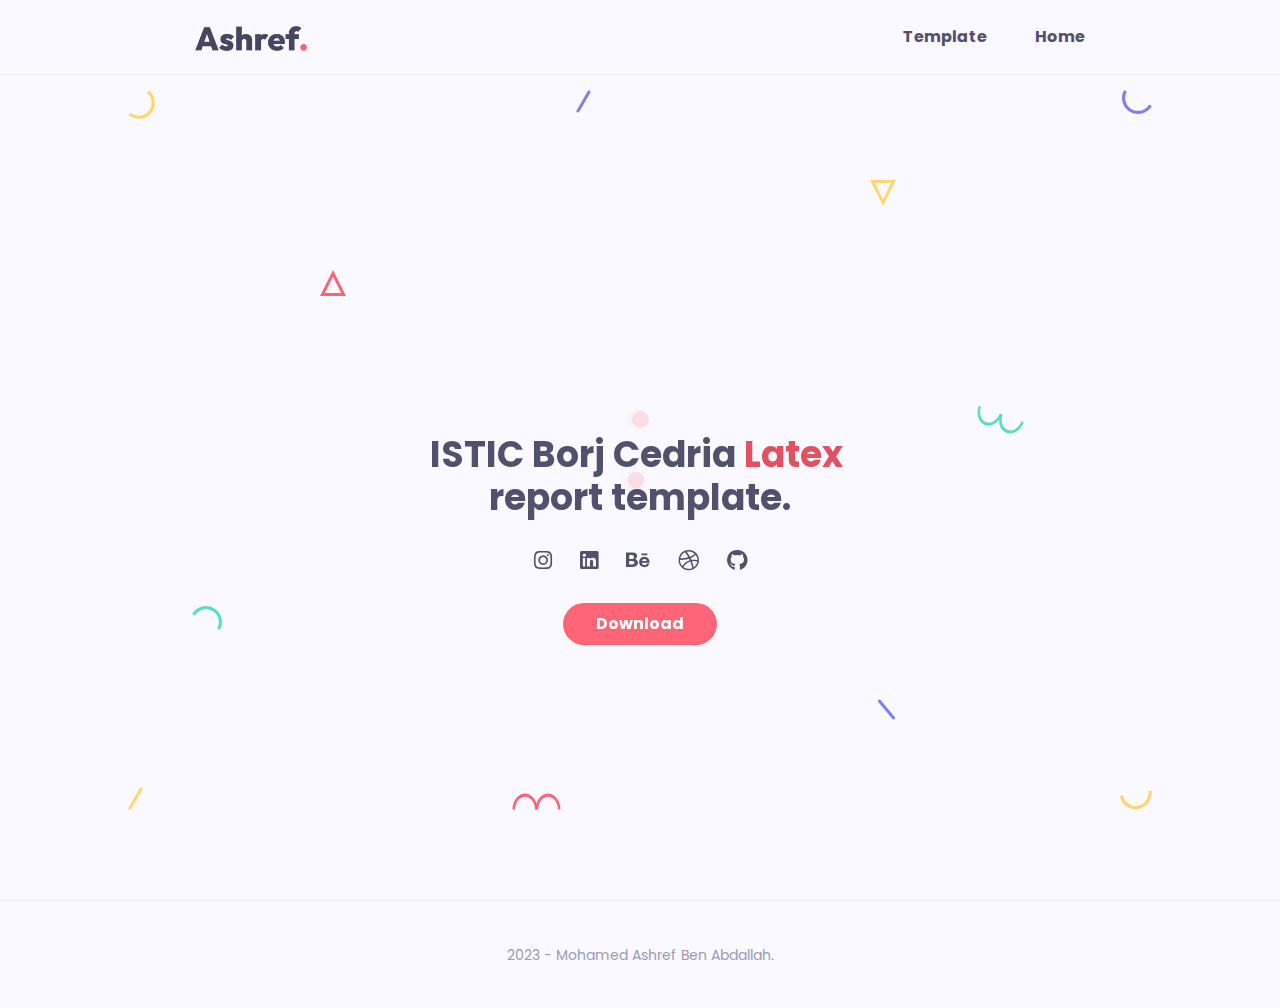
==== commit 7c2d3665: "removed blank target from download of ZIP" ====
--- a/istic.html
+++ b/istic.html
@@ -211,7 +211,6 @@
             <div class="mt-4">
               <a
                 href="./images/Template-Rapport-ISTIC.zip"
-                target="_blank"
                 rel="noopener noreferrer"
                 class="btn btn-default"
                 >Download</a
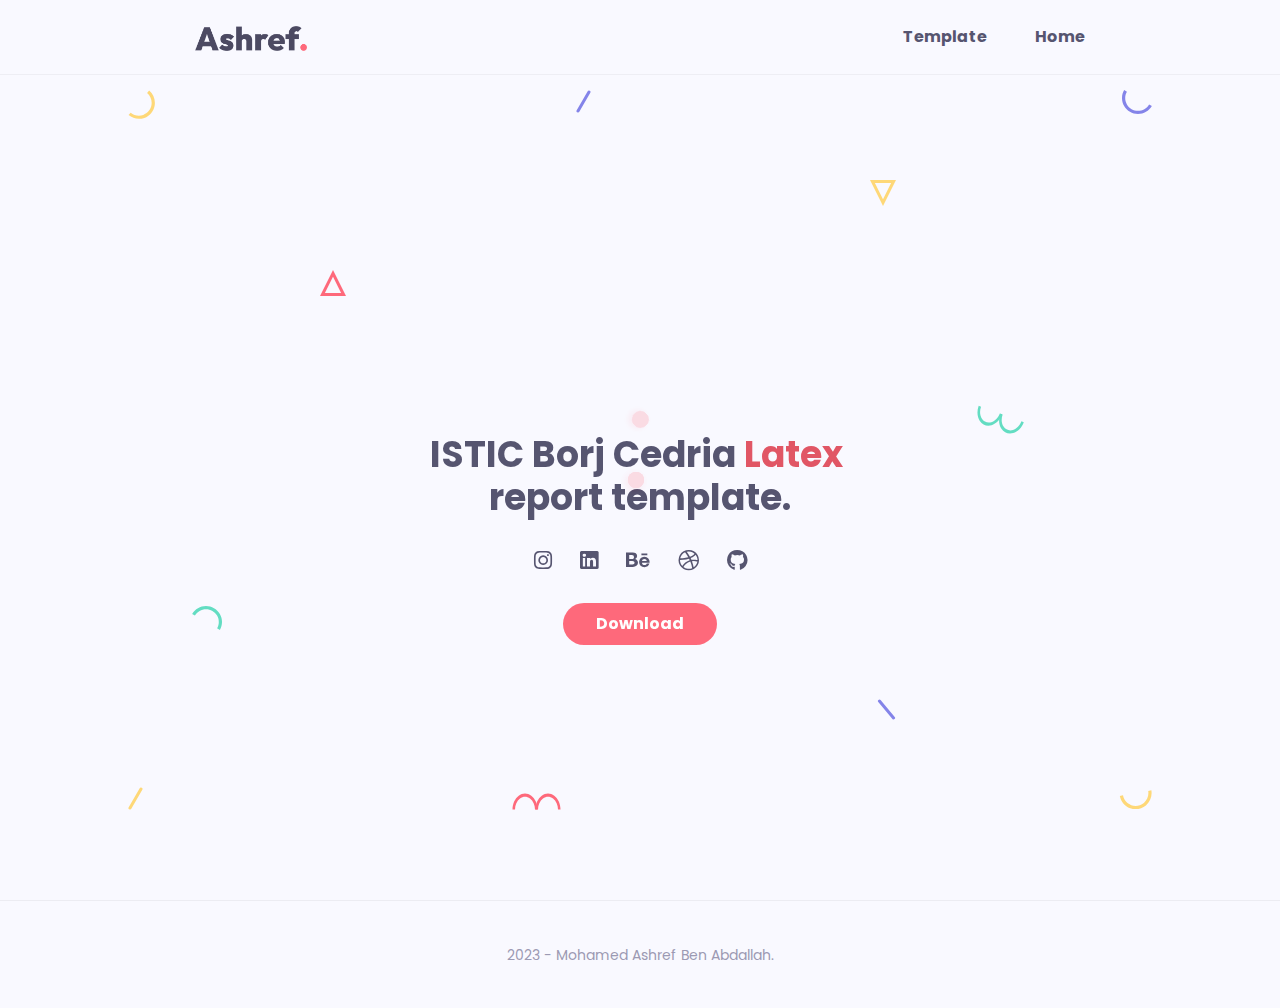
==== commit 59dc907b: "Updated OG image to square" ====
--- a/istic.html
+++ b/istic.html
@@ -30,8 +30,11 @@
       property="og:description"
       content="My name is Mohamed Ashref Ben Abdallah and I love creating visually stunning and user-friendly web experiences, with exceptional design."
     />
-    <meta property="og:image" content="https://i.ibb.co/HCXt6bc/og.jpg" />
-    <meta property="og:image:url" content="https://i.ibb.co/HCXt6bc/og.jpg" />
+    <meta property="og:image" content="https://i.ibb.co/TL2ptX5/ogSquare.jpg" />
+    <meta
+      property="og:image:url"
+      content="https://i.ibb.co/TL2ptX5/ogSquare.jpg"
+    />
     <meta property="og:image:width" content="1200" />
     <meta property="og:image:height" content="614" />
     <!-- Twitter -->
@@ -45,7 +48,10 @@
       name="twitter:description"
       content="My name is Mohamed Ashref Ben Abdallah and I love creating visually stunning and user-friendly web experiences, with exceptional design."
     />
-    <meta name="twitter:image:src" content="https://i.ibb.co/HCXt6bc/og.jpg" />
+    <meta
+      name="twitter:image:src"
+      content="https://i.ibb.co/TL2ptX5/ogSquare.jpg"
+    />
 
     <!-- STYLESHEETS -->
     <link
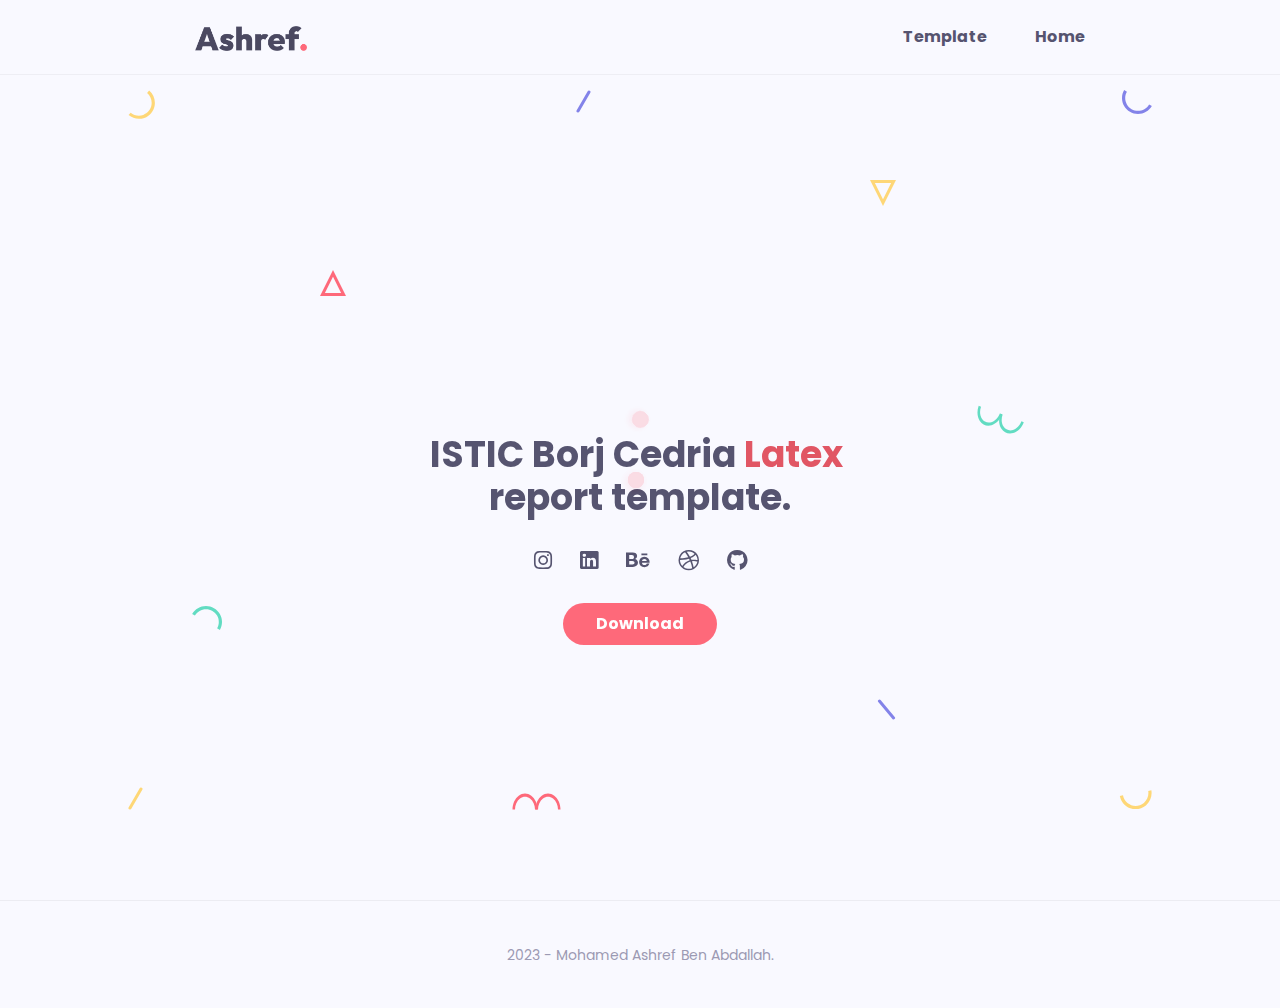
==== commit 2128e978: "Update istic.html" ====
--- a/istic.html
+++ b/istic.html
@@ -167,7 +167,7 @@
           <div class="intro">
             <!-- lottie animation here -->
             <iframe
-              src="https://embed.lottiefiles.com/animation/76120"
+              src="https://embed.lottiefiles.com/animation/paper-gun-f1eMeyyyZa"
               style="border: none; pointer-events: none"
             ></iframe>
             <!-- info -->
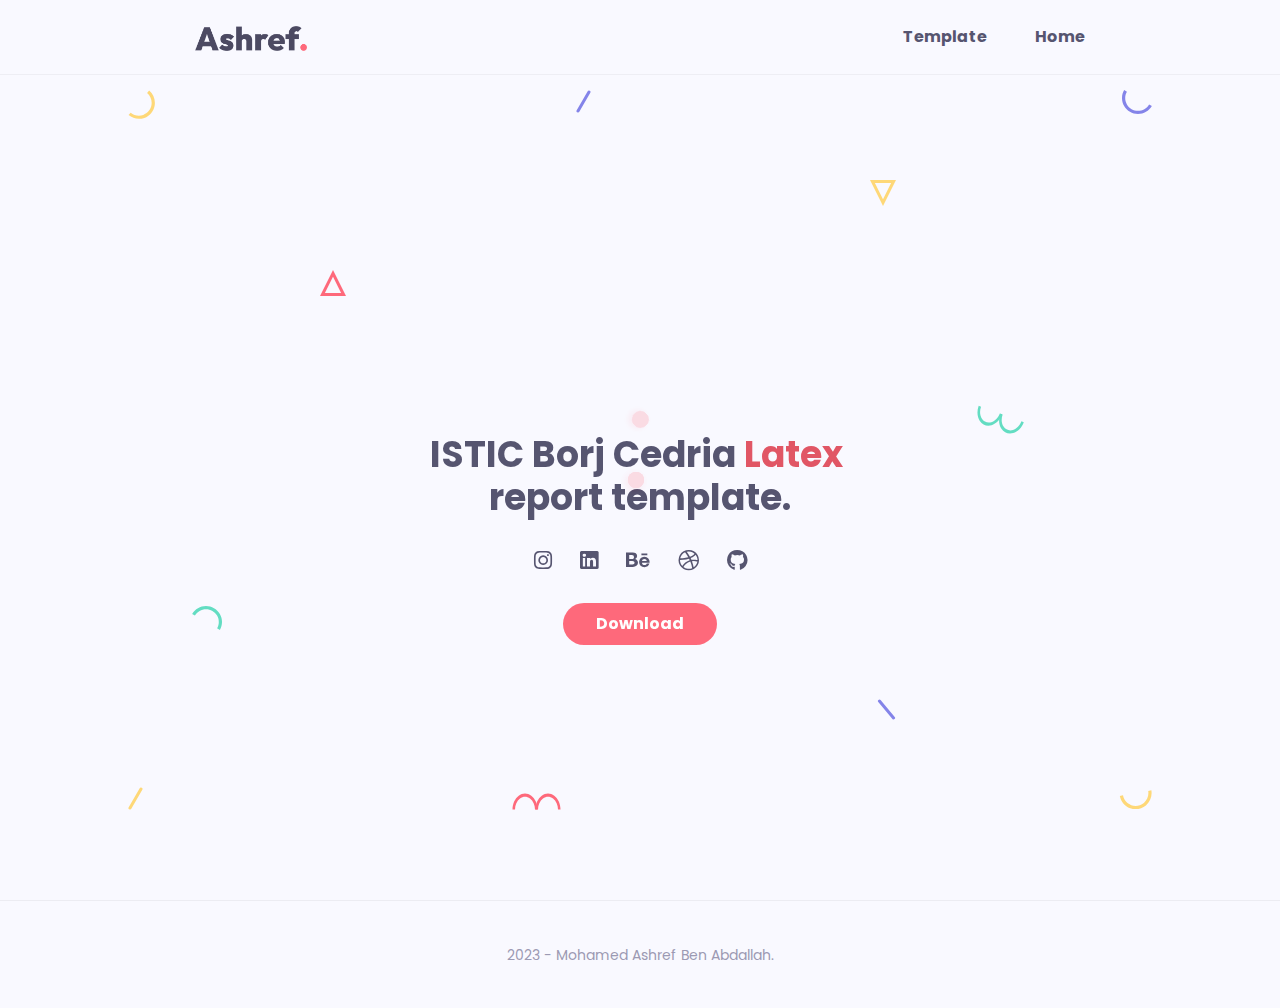
==== commit f77cc904: "Update istic.html" ====
--- a/istic.html
+++ b/istic.html
@@ -167,7 +167,7 @@
           <div class="intro">
             <!-- lottie animation here -->
             <iframe
-              src="https://embed.lottiefiles.com/animation/paper-gun-f1eMeyyyZa"
+              src="https://embed.lottiefiles.com/animation/76120"
               style="border: none; pointer-events: none"
             ></iframe>
             <!-- info -->
